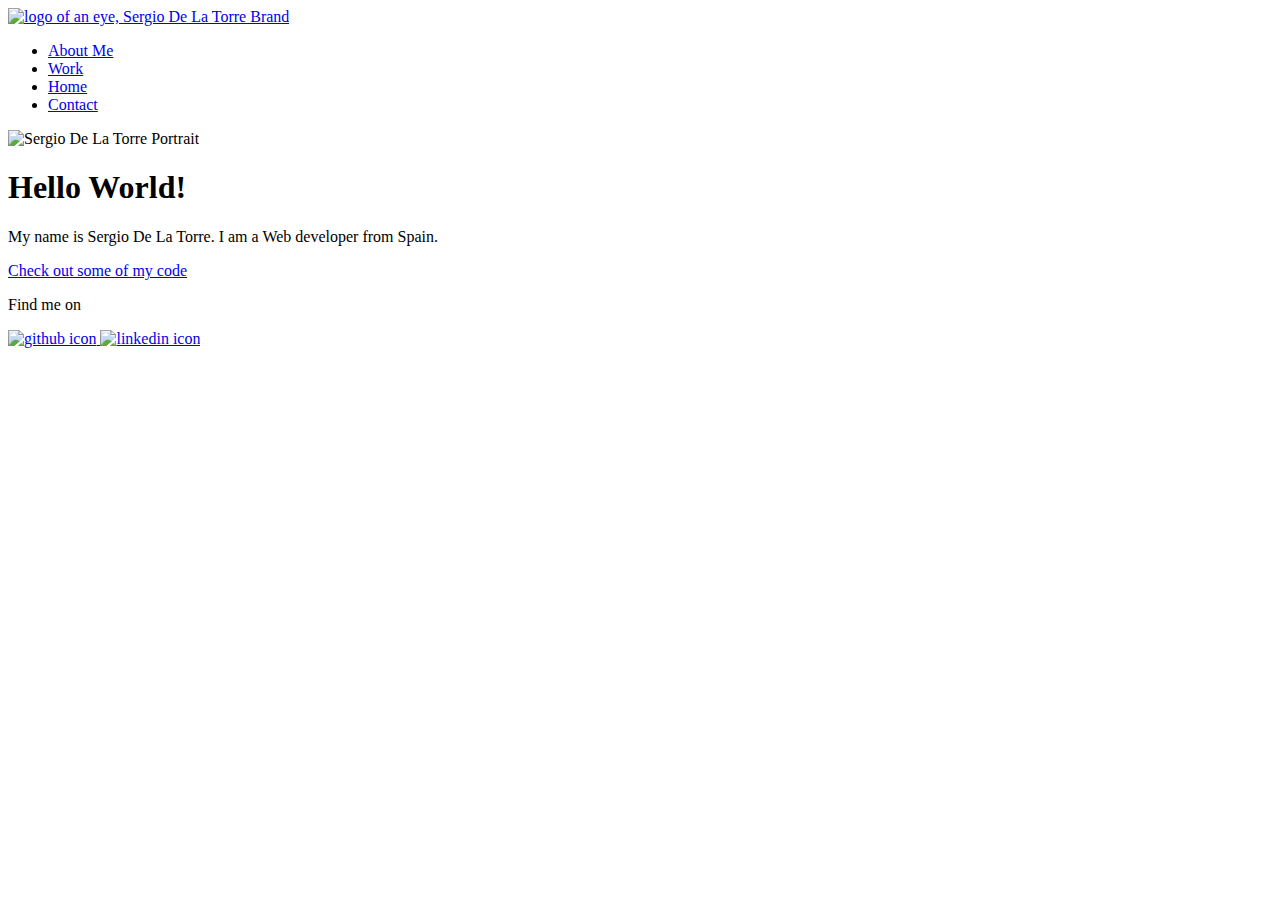
==== index.html @ 0f9eb5ee "Add some links to the project" ====
<!DOCTYPE html>
<html lang="en">
<head>
	<meta charset="UTF-8">
	<meta name="viewport" content="width=device-width, initial-scale=1">
	<title><delaTorre/> - Portfolio</title>
	<link rel="shortcut icon" href="img/fav_eye_fav.png" type="image/x-icon"/>
	<link rel="stylesheet" href="css/Normalize.css">
	<link rel="stylesheet" href="css/styles.production.css" type="text/css">
	<link href="https://fonts.googleapis.com/css2?family=BioRhyme&display=swap" rel="stylesheet">

	<!-- <a href="http://www.freepik.com">Background Designed by kjpargeter / Freepik</a> -->
</head>
<body>

	<!-- ########## HEADER ########## -->
	<header class="page-header">

		<!-- This is my logo -->
		<a href="https://github.com/DeLaTorre-23" target="_blank">
			<img class="page-header__item" src="img/fav_eye_log_dwlav.png" alt="logo of an eye, Sergio De La Torre Brand">
		</a>

		<!-- ##### Main Nav ##### -->
		<nav class="main-navigation page-header__item">
			<ul class="navigation-list" role="menubar">
				<li role="presentation">
					<a class="navigation-list__item" href="about.html" role="menuitem">About Me</a>
				</li>
				<li role="presentation">
					<a class="navigation-list__item" href="work.html" role="menuitem">Work</a>
				</li>
				<li role="presentation">
					<a class="navigation-list__item navigation-list__item--active" href="index.html" role="menuitem">Home</a>
				</li>
				<li role="presentation">
					<a class="navigation-list__item" href="contact.html" role="menuitem">Contact</a>
				</li>
			</ul>
		</nav><!-- End of Main Nav -->
	</header><!-- End of Header -->

	<!-- ########## MAIN WRAP ########## -->
	<div class="main-wrap">

		<!-- ##### Introduction Profile ##### -->
		<div class="profile">
			<img class=" profile-portrait profile__item" src="img/delatorre_.jpg" alt="Sergio De La Torre Portrait">
			<div class="profile__item">
				<h1>Hello World!</h1>
				<p>
					My name is Sergio De La Torre. I am a <span>Web</span> developer from Spain.
				</p>

				<a href="https://github.com/DeLaTorre-23" target="_blank">Check out some of my code</a>
			</div>
		</div><!-- End of Introduction Profile -->

	</div><!-- End of Main Content -->

	<!-- ########## FOOTER ########## -->
	<footer class="page-footer">
		<p>Find me on</p>
		<div class="social-media">
			<!-- Github logo -->
			<a href="https://github.com/DeLaTorre-23" target="_blank">
				<img id="github_icon" width="30" height="30" src="img/github_icon.svg" alt="github icon">
			</a>
		  <!-- LinkedIn logo -->
		  <a href="https://linkedin.com" target="_blank">
				<img id="linkedin_icon" width="30" height="30" src="img/linkedin_icon.svg" alt="linkedin icon">
		  </a>
		</div>
	</footer><!-- End of Footer -->


	<!-- ########## SCRIPTS ########## -->
	<script src="js/tota11y.min.js"></script>
	<!-- End of Scripts -->
</body>
</html>
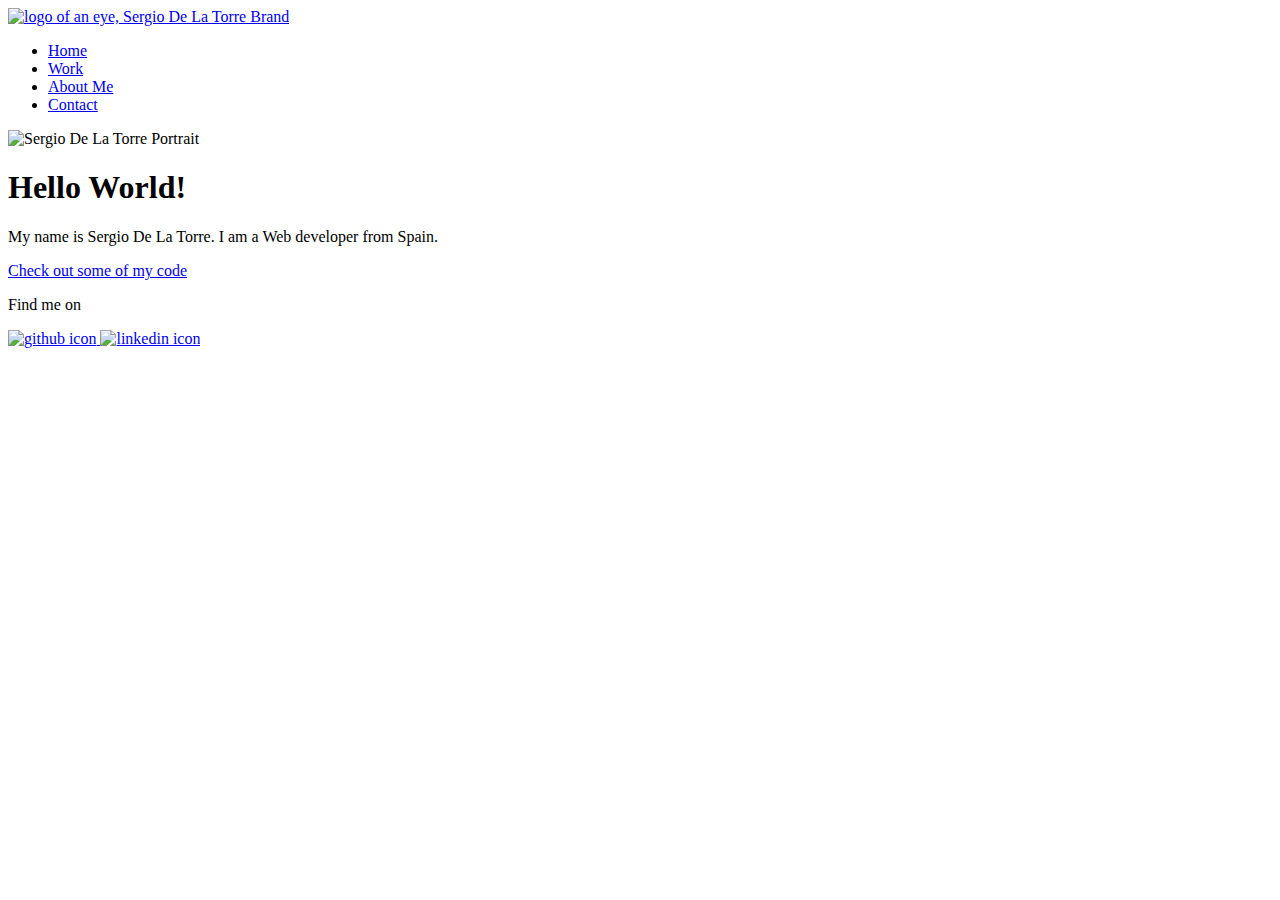
==== commit e7341d8a: "Mobile First" ====
--- a/index.html
+++ b/index.html
@@ -17,21 +17,21 @@
 	<header class="page-header">
 
 		<!-- This is my logo -->
-		<a href="https://github.com/DeLaTorre-23" target="_blank">
-			<img class="page-header__item" src="img/fav_eye_log_dwlav.png" alt="logo of an eye, Sergio De La Torre Brand">
+		<a  href="https://github.com/DeLaTorre-23" class="page-header__item" target="_blank">
+			<img src="img/fav_eye_log_dwlav.png" alt="logo of an eye, Sergio De La Torre Brand">
 		</a>
 
 		<!-- ##### Main Nav ##### -->
 		<nav class="main-navigation page-header__item">
 			<ul class="navigation-list" role="menubar">
 				<li role="presentation">
-					<a class="navigation-list__item" href="about.html" role="menuitem">About Me</a>
+					<a class="navigation-list__item navigation-list__item--active" href="index.html" role="menuitem">Home</a>
 				</li>
 				<li role="presentation">
 					<a class="navigation-list__item" href="work.html" role="menuitem">Work</a>
 				</li>
 				<li role="presentation">
-					<a class="navigation-list__item navigation-list__item--active" href="index.html" role="menuitem">Home</a>
+					<a class="navigation-list__item" href="about.html" role="menuitem">About Me</a>
 				</li>
 				<li role="presentation">
 					<a class="navigation-list__item" href="contact.html" role="menuitem">Contact</a>
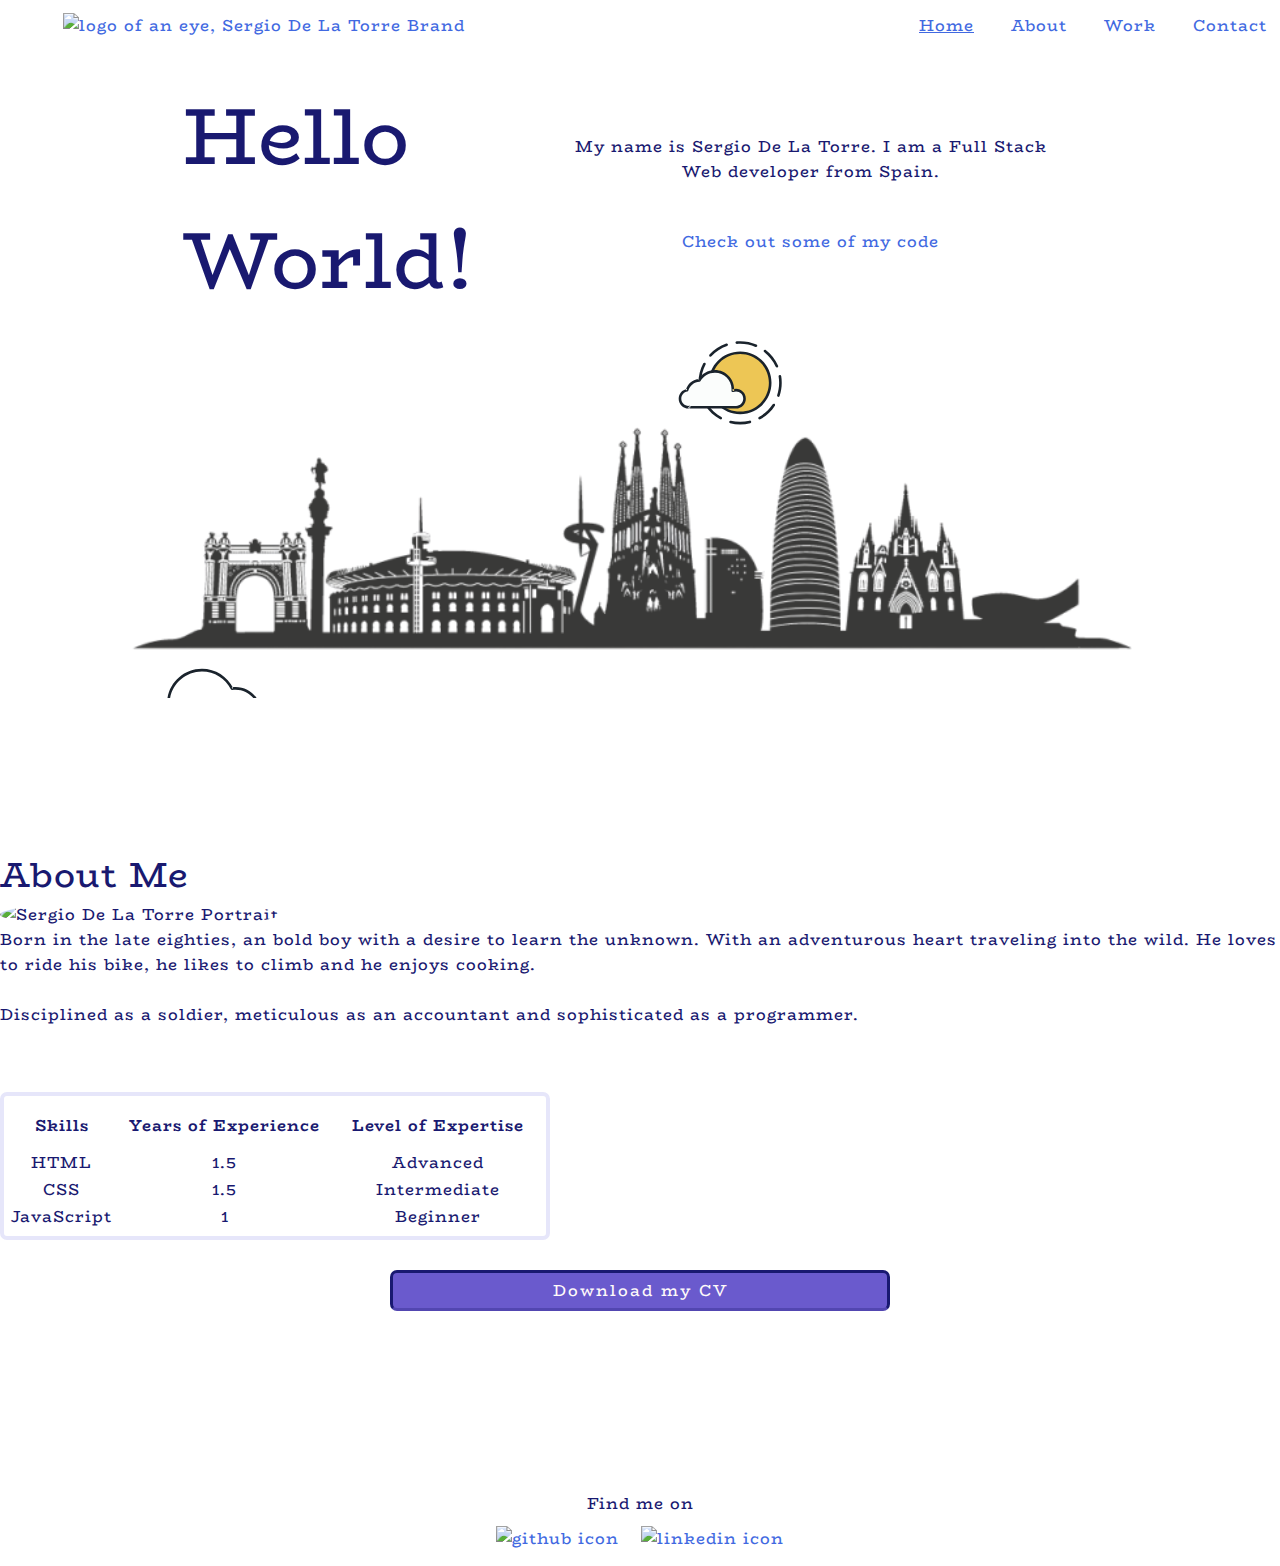
==== commit bcbcf70f: "Modify home design" ====
--- a/index.html
+++ b/index.html
@@ -1,81 +1,1851 @@
 <!DOCTYPE html>
 <html lang="en">
-<head>
-	<meta charset="UTF-8">
-	<meta name="viewport" content="width=device-width, initial-scale=1">
-	<title><delaTorre/> - Portfolio</title>
-	<link rel="shortcut icon" href="img/fav_eye_fav.png" type="image/x-icon"/>
-	<link rel="stylesheet" href="css/Normalize.css">
-	<link rel="stylesheet" href="css/styles.production.css" type="text/css">
-	<link href="https://fonts.googleapis.com/css2?family=BioRhyme&display=swap" rel="stylesheet">
+  <head>
+    <meta charset="UTF-8" />
+    <meta name="viewport" content="width=device-width, initial-scale=1" />
+    <title>Sergio De La Torre - Portfolio</title>
+    <meta
+      name="description"
+      content="Portfolio build with HTML, CSS & JavaScript"
+    />
+    <meta name="author" content="Sergio De La Torre" />
+    <link rel="shortcut icon" href="img/fav_eye_fav.png" type="image/x-icon" />
+    <!--<link rel="stylesheet" href="css/Normalize.css" />-->
+    <!--<link rel="stylesheet" href="css/styles.production.css" type="text/css" />-->
+    <link
+      href="https://fonts.googleapis.com/css2?family=BioRhyme&display=swap"
+      rel="stylesheet"
+    />
+    <link rel="stylesheet" href="css/styles.css" />
+    <!-- <a href="http://www.freepik.com">Background Designed by kjpargeter / Freepik</a> -->
+  </head>
+  <body>
+    <!-- ########## HEADER ########## -->
+    <header class="page-header">
+      <!-- This is my logo -->
+      <a href="https://github.com/DeLaTorre-23" target="_blank">
+        <img
+          class="page-header__item"
+          src="img/fav_eye_log_dwlav.png"
+          alt="logo of an eye, Sergio De La Torre Brand"
+        />
+      </a>
 
-	<!-- <a href="http://www.freepik.com">Background Designed by kjpargeter / Freepik</a> -->
-</head>
-<body>
+      <!-- ##### Main Nav ##### -->
+      <nav class="main-navigation page-header__item">
+        <ul class="navigation-list" role="menubar">
+          <li role="presentation">
+            <a
+              class="navigation-list__item navigation-list__item--active"
+              href="index.html"
+              role="menuitem"
+              >Home</a
+            >
+          </li>
+          <li role="presentation">
+            <a class="navigation-list__item" href="about.html" role="menuitem"
+              >About</a
+            >
+          </li>
+          <li role="presentation">
+            <a class="navigation-list__item" href="work.html" role="menuitem"
+              >Work</a
+            >
+          </li>
+          <li role="presentation">
+            <a class="navigation-list__item" href="contact.html" role="menuitem"
+              >Contact</a
+            >
+          </li>
+        </ul>
+      </nav>
+      <!-- End of Main Nav -->
+    </header>
+    <!-- End of Header -->
 
-	<!-- ########## HEADER ########## -->
-	<header class="page-header">
+    <!-- ########## MAIN WRAP HOME ########## -->
+    <div class="main-wrap">
+      <!-- ##### Introduction Profile ##### -->
+      <div class="profile">
+        <div class="hello-container">
+          <div class="hello-title">
+            <h1>Hello</h1>
+            <h1>World!</h1>
+          </div>
+          <div class="intro-container">
+            <p>
+              My name is Sergio De La Torre. I am a
+              <span>Full Stack</span>
+            </p>
+            <p>Web developer from Spain.</p>
+            <a
+              class="link-git-profile"
+              href="https://github.com/DeLaTorre-23"
+              target="_blank"
+              >Check out some of my code</a
+            >
+          </div>
+        </div>
+      </div>
+      <div class="animation-container">
+        <!-- End of Introduction Profile -->
+        <div class="animation-skyline">
+          <!-- <?xml version="1.0" encoding="UTF-8" standalone="no"?> -->
+          <svg
+            version="1.1"
+            id="Layer_1"
+            xmlns="http://www.w3.org/2000/svg"
+            xmlns:xlink="http://www.w3.org/1999/xlink"
+            x="0px"
+            y="0px"
+            width="833px"
+            height="299px"
+            viewBox="0 0 833 299"
+            enable-background="new 0 0 833 299"
+            xml:space="preserve"
+          >
+            <g fill="none" fill-rule="evenodd">
+              <g transform="translate(0 241)" class="cloud-front">
+                <path
+                  fill="#1A232C"
+                  d="M87.602,29 L87.602,28 C87.326,28.001 87.103,28.024 86.927,28.033 L86.979,29.031 L87.947,28.78 C85.741,20.282 78.041,14.002 68.852,14 C67.858,14 66.904,14.096 65.98,14.231 L66.125,15.22 L67.019,14.772 C62.626,6.015 53.567,0.001 43.102,0 C29.041,0.002 17.524,10.848 16.443,24.632 L17.44,24.71 L17.606,23.724 C16.803,23.589 15.969,23.5 15.102,23.5 C6.817,23.501 0.102,30.215 0.102,38.5 C0.102,46.785 6.817,53.499 15.102,53.5 L87.602,53.5 C94.644,53.499 100.351,47.792 100.352,40.75 C100.351,33.708 94.644,28.001 87.602,28 L87.602,30 C90.573,30 93.254,31.202 95.203,33.149 C97.15,35.097 98.351,37.778 98.352,40.75 C98.351,43.722 97.15,46.403 95.203,48.351 C93.254,50.298 90.573,51.5 87.602,51.5 L15.102,51.5 C11.509,51.5 8.265,50.046 5.909,47.692 C3.555,45.337 2.102,42.093 2.102,38.5 C2.102,34.907 3.555,31.663 5.909,29.308 C8.265,26.954 11.509,25.5 15.102,25.5 C15.831,25.5 16.553,25.575 17.273,25.697 C17.551,25.743 17.832,25.672 18.055,25.499 C18.277,25.325 18.414,25.07 18.436,24.789 C19.436,12.04 30.094,1.998 43.102,2 C52.786,1.999 61.163,7.564 65.231,15.669 C65.425,16.055 65.842,16.272 66.27,16.21 C67.132,16.084 67.988,16 68.852,16 C77.108,15.998 84.027,21.647 86.011,29.283 C86.13,29.741 86.557,30.054 87.031,30.03 C87.27,30.017 87.457,29.999 87.602,30 L87.602,29"
+                  transform="translate(38 36)"
+                />
+              </g>
 
-		<!-- This is my logo -->
-		<a  href="https://github.com/DeLaTorre-23" class="page-header__item" target="_blank">
-			<img src="img/fav_eye_log_dwlav.png" alt="logo of an eye, Sergio De La Torre Brand">
-		</a>
+              <g transform="translate(90 15)" class="sun">
+                <path
+                  fill="#EDC655"
+                  class="sun"
+                  d="M380.124,43.03 C380.124,30.313 390.433,20.004 403.149,20.004 C415.866,20.004 426.175,30.313 426.175,43.03 C426.175,55.746 415.866,66.056 403.149,66.056 C390.433,66.056 380.124,55.746 380.124,43.03"
+                ></path>
+                <path
+                  fill="#1A232C"
+                  d="M380.124 43.03L381.124 43.03C381.125 36.944 383.588 31.444 387.575 27.455 391.564 23.468 397.064 21.004 403.149 21.004 409.235 21.004 414.735 23.468 418.724 27.455 422.711 31.444 425.174 36.944 425.175 43.03 425.174 49.115 422.711 54.615 418.724 58.604 414.735 62.592 409.235 65.055 403.149 65.056 397.064 65.055 391.564 62.592 387.575 58.604 383.588 54.615 381.125 49.115 381.124 43.03L379.124 43.03C379.125 56.299 389.88 67.055 403.149 67.056 416.419 67.055 427.174 56.299 427.175 43.03 427.174 29.76 416.419 19.004 403.149 19.004 389.88 19.004 379.125 29.76 379.124 43.03L380.124 43.03M381.18 22.782C384.441 19.246 388.544 16.499 393.169 14.86 393.69 14.676 393.962 14.104 393.778 13.584 393.594 13.063 393.022 12.791 392.502 12.975 387.564 14.725 383.187 17.655 379.71 21.426 379.336 21.832 379.361 22.465 379.767 22.839 380.173 23.214 380.806 23.188 381.18 22.782zM400.715 13.251C401.518 13.186 402.33 13.153 403.149 13.153 407.323 13.153 411.292 14.008 414.898 15.552 415.406 15.769 415.994 15.534 416.211 15.026 416.428 14.518 416.193 13.93 415.685 13.713 411.837 12.065 407.597 11.153 403.149 11.153 402.276 11.153 401.41 11.188 400.554 11.257 400.004 11.302 399.594 11.784 399.638 12.334 399.682 12.885 400.164 13.295 400.715 13.251zM421.54 19.483C425.344 22.458 428.408 26.335 430.411 30.789 430.638 31.293 431.23 31.518 431.734 31.291 432.237 31.065 432.462 30.473 432.236 29.969 430.097 25.214 426.829 21.081 422.773 17.907 422.338 17.567 421.709 17.644 421.369 18.079 421.029 18.514 421.105 19.143 421.54 19.483zM432.634 38.177C432.891 39.756 433.025 41.377 433.025 43.03 433.025 46.344 432.487 49.528 431.492 52.504 431.317 53.028 431.6 53.595 432.124 53.77 432.648 53.945 433.214 53.662 433.389 53.138 434.451 49.961 435.025 46.561 435.025 43.03 435.025 41.269 434.882 39.54 434.607 37.855 434.518 37.31 434.004 36.94 433.459 37.029 432.914 37.118 432.545 37.632 432.634 38.177zM428.116 59.444C425.45 63.492 421.824 66.854 417.566 69.204 417.082 69.471 416.907 70.079 417.174 70.563 417.44 71.047 418.049 71.222 418.532 70.955 423.077 68.447 426.942 64.863 429.786 60.545 430.09 60.084 429.963 59.463 429.501 59.16 429.04 58.856 428.42 58.983 428.116 59.444zM410.384 72.024C408.068 72.6 405.646 72.906 403.149 72.906 400.689 72.906 398.3 72.609 396.014 72.049 395.477 71.917 394.936 72.246 394.805 72.782 394.673 73.319 395.001 73.86 395.538 73.991 397.978 74.589 400.528 74.906 403.149 74.906 405.809 74.906 408.395 74.58 410.867 73.965 411.403 73.832 411.729 73.289 411.596 72.754 411.463 72.218 410.92 71.891 410.384 72.024zM388.821 69.253C384.554 66.916 380.917 63.566 378.238 59.528 377.932 59.068 377.312 58.942 376.852 59.248 376.391 59.553 376.266 60.174 376.571 60.634 379.43 64.941 383.307 68.513 387.86 71.007 388.345 71.272 388.952 71.094 389.218 70.61 389.483 70.126 389.305 69.518 388.821 69.253zM374.839 52.6C373.824 49.597 373.274 46.379 373.273 43.03 373.274 37.989 374.52 33.246 376.721 29.083 376.979 28.595 376.793 27.99 376.305 27.732 375.816 27.473 375.211 27.66 374.953 28.148 372.604 32.59 371.273 37.658 371.273 43.03 371.273 46.599 371.861 50.034 372.944 53.241 373.121 53.764 373.689 54.045 374.212 53.868 374.735 53.691 375.016 53.124 374.839 52.6L374.839 52.6z"
+                ></path>
+              </g>
 
-		<!-- ##### Main Nav ##### -->
-		<nav class="main-navigation page-header__item">
-			<ul class="navigation-list" role="menubar">
-				<li role="presentation">
-					<a class="navigation-list__item navigation-list__item--active" href="index.html" role="menuitem">Home</a>
-				</li>
-				<li role="presentation">
-					<a class="navigation-list__item" href="work.html" role="menuitem">Work</a>
-				</li>
-				<li role="presentation">
-					<a class="navigation-list__item" href="about.html" role="menuitem">About Me</a>
-				</li>
-				<li role="presentation">
-					<a class="navigation-list__item" href="contact.html" role="menuitem">Contact</a>
-				</li>
-			</ul>
-		</nav><!-- End of Main Nav -->
-	</header><!-- End of Header -->
+              <g transform="translate(446 48)" class="cloud-back">
+                <path
+                  fill="#FBFDFC"
+                  d="M6.576,15.756 C7.715,11.539 11.462,8.405 15.984,8.187 C18.35,4.065 22.785,1.282 27.877,1.282 C35.451,1.282 41.59,7.422 41.59,14.995 C41.59,15.386 41.564,15.77 41.531,16.153 C42.297,15.838 43.134,15.662 44.013,15.662 C47.615,15.662 50.536,18.582 50.536,22.185 C50.536,25.787 47.615,28.708 44.013,28.708 L8.321,28.708 L8.321,28.672 C8.098,28.695 7.871,28.708 7.641,28.708 C4.039,28.708 1.117,25.787 1.117,22.185 C1.117,18.946 3.481,16.266 6.576,15.756"
+                />
+                <path
+                  fill="#1A232C"
+                  d="M6.576,15.756 L7.542,16.016 C8.569,12.212 11.952,9.381 16.033,9.186 C16.373,9.169 16.682,8.98 16.852,8.685 C19.048,4.86 23.156,2.282 27.877,2.282 C31.391,2.283 34.563,3.704 36.867,6.006 C39.169,8.309 40.589,11.481 40.59,14.995 C40.59,15.343 40.567,15.698 40.535,16.066 C40.505,16.412 40.659,16.753 40.939,16.959 C41.219,17.164 41.59,17.21 41.912,17.078 C42.562,16.81 43.268,16.662 44.013,16.661 C45.541,16.662 46.916,17.278 47.918,18.279 C48.919,19.282 49.536,20.656 49.536,22.185 C49.536,23.713 48.919,25.088 47.918,26.09 C46.916,27.091 45.541,27.707 44.013,27.708 L8.321,27.708 L8.321,28.708 L9.321,28.708 L9.321,28.672 C9.321,28.39 9.201,28.119 8.991,27.93 C8.782,27.741 8.5,27.649 8.219,27.677 C8.027,27.697 7.834,27.708 7.641,27.708 C6.113,27.707 4.738,27.091 3.735,26.09 C2.734,25.088 2.118,23.713 2.117,22.185 C2.115,19.444 4.12,17.174 6.739,16.742 C7.126,16.679 7.439,16.395 7.542,16.016 L6.576,15.756 L6.414,14.769 C2.843,15.357 0.119,18.447 0.117,22.185 C0.118,26.34 3.486,29.707 7.641,29.708 C7.908,29.708 8.169,29.693 8.423,29.667 L8.321,28.672 L7.321,28.672 L7.321,28.708 C7.321,28.971 7.428,29.229 7.614,29.415 C7.8,29.601 8.058,29.708 8.321,29.708 L44.013,29.708 C48.168,29.707 51.535,26.34 51.536,22.185 C51.535,18.029 48.168,14.662 44.013,14.662 C43,14.661 42.032,14.865 41.151,15.228 L41.531,16.153 L42.528,16.239 C42.562,15.843 42.59,15.429 42.59,14.995 C42.589,6.869 36.004,0.283 27.877,0.282 C22.414,0.282 17.651,3.27 15.117,7.689 L15.984,8.187 L15.936,7.188 C10.972,7.429 6.861,10.865 5.611,15.495 L6.576,15.756 L6.414,14.769 L6.576,15.756"
+                />
+              </g>
+              <path
+                fill="#1A232C"
+                d="M55.253 470.489L55.253 410.403C55.253 409.85 54.805 409.403 54.253 409.403 53.701 409.403 53.253 409.85 53.253 410.403L53.253 470.489C53.253 471.041 53.701 471.489 54.253 471.489 54.805 471.489 55.253 471.041 55.253 470.489M50.889 340.95L65.312 340.95C65.865 340.95 66.312 340.502 66.312 339.95 66.312 339.397 65.865 338.95 65.312 338.95L50.889 338.95C50.336 338.95 49.889 339.397 49.889 339.95 49.889 340.502 50.336 340.95 50.889 340.95"
+              />
+            </g>
 
-	<!-- ########## MAIN WRAP ########## -->
-	<div class="main-wrap">
+            <image
+              id="image0"
+              width="833"
+              height="299"
+              x="0"
+              y="0"
+              xlink:href="[data-uri]
+      [base64]
+      [base64]
+      [base64]
+      [base64]
+      [base64]
+      [base64]
+      [base64]
+      [base64]
+      [base64]
+      [base64]
+      [base64]
+      [base64]
+      [base64]
+      [base64]
+      [base64]
+      [base64]
+      [base64]
+      [base64]
+      [base64]
+      [base64]
+      [base64]
+      [base64]
+      [base64]
+      [base64]
+      [base64]
+      [base64]
+      [base64]
+      [base64]
+      [base64]
+      [base64]
+      [base64]
+      [base64]
+      [base64]
+      [base64]
+      [base64]
+      [base64]
+      [base64]
+      [base64]
+      [base64]
+      [base64]
+      [base64]
+      [base64]
+      [base64]
+      [base64]
+      [base64]
+      [base64]
+      [base64]
+      [base64]
+      [base64]
+      [base64]
+      [base64]
+      [base64]
+      [base64]
+      [base64]
+      [base64]
+      [base64]
+      [base64]
+      [base64]
+      [base64]
+      [base64]
+      [base64]
+      [base64]
+      [base64]
+      [base64]
+      [base64]
+      [base64]
+      [base64]
+      [base64]
+      [base64]
+      [base64]
+      [base64]
+      [base64]
+      [base64]
+      [base64]
+      [base64]
+      [base64]
+      [base64]
+      [base64]
+      [base64]
+      [base64]
+      [base64]
+      [base64]
+      [base64]
+      [base64]
+      [base64]
+      [base64]
+      [base64]
+      [base64]
+      [base64]
+      [base64]
+      [base64]
+      [base64]
+      [base64]
+      [base64]
+      [base64]
+      [base64]
+      [base64]
+      [base64]
+      [base64]
+      [base64]
+      [base64]
+      [base64]
+      [base64]
+      [base64]
+      [base64]
+      [base64]
+      [base64]
+      [base64]
+      [base64]
+      [base64]
+      [base64]
+      [base64]
+      [base64]
+      [base64]
+      [base64]
+      [base64]
+      [base64]
+      [base64]
+      [base64]
+      [base64]
+      [base64]
+      [base64]
+      [base64]
+      [base64]
+      [base64]
+      [base64]
+      [base64]
+      [base64]
+      [base64]
+      [base64]
+      [base64]
+      [base64]
+      [base64]
+      [base64]
+      [base64]
+      [base64]
+      [base64]
+      [base64]
+      [base64]
+      [base64]
+      [base64]
+      [base64]
+      [base64]
+      [base64]
+      [base64]
+      [base64]
+      [base64]
+      [base64]
+      [base64]
+      [base64]
+      [base64]
+      [base64]
+      [base64]
+      [base64]
+      [base64]
+      [base64]
+      [base64]
+      [base64]
+      [base64]
+      [base64]
+      [base64]
+      [base64]
+      [base64]
+      [base64]
+      [base64]
+      [base64]
+      [base64]
+      [base64]
+      [base64]
+      [base64]
+      [base64]
+      [base64]
+      [base64]
+      [base64]
+      [base64]
+      [base64]
+      [base64]
+      [base64]
+      [base64]
+      [base64]
+      [base64]
+      [base64]
+      [base64]
+      [base64]
+      [base64]
+      [base64]
+      [base64]
+      [base64]
+      [base64]
+      [base64]
+      [base64]
+      [base64]
+      [base64]
+      [base64]
+      [base64]
+      [base64]
+      [base64]
+      [base64]
+      [base64]
+      [base64]
+      [base64]
+      [base64]
+      [base64]
+      [base64]
+      [base64]
+      [base64]
+      [base64]
+      [base64]
+      [base64]
+      [base64]
+      [base64]
+      [base64]
+      [base64]
+      [base64]
+      [base64]
+      [base64]
+      [base64]
+      [base64]
+      [base64]
+      [base64]
+      [base64]
+      [base64]
+      [base64]
+      [base64]
+      [base64]
+      [base64]
+      [base64]
+      [base64]
+      [base64]
+      [base64]
+      [base64]
+      [base64]
+      [base64]
+      [base64]
+      [base64]
+      [base64]
+      [base64]
+      [base64]
+      [base64]
+      [base64]
+      [base64]
+      [base64]
+      [base64]
+      [base64]
+      [base64]
+      [base64]
+      [base64]
+      [base64]
+      [base64]
+      [base64]
+      [base64]
+      [base64]
+      [base64]
+      [base64]
+      [base64]
+      [base64]
+      [base64]
+      [base64]
+      [base64]
+      [base64]
+      [base64]
+      [base64]
+      [base64]
+      [base64]
+      [base64]
+      [base64]
+      [base64]
+      [base64]
+      [base64]
+      [base64]
+      [base64]
+      [base64]
+      [base64]
+      [base64]
+      [base64]
+      [base64]
+      [base64]
+      [base64]
+      [base64]
+      [base64]
+      [base64]
+      [base64]
+      [base64]
+      [base64]
+      [base64]
+      [base64]
+      [base64]
+      [base64]
+      [base64]
+      [base64]
+      [base64]
+      [base64]
+      [base64]
+      [base64]
+      [base64]
+      [base64]
+      [base64]
+      [base64]
+      [base64]
+      [base64]
+      [base64]
+      [base64]
+      [base64]
+      [base64]
+      [base64]
+      [base64]
+      [base64]
+      [base64]
+      [base64]
+      [base64]
+      [base64]
+      [base64]
+      [base64]
+      [base64]
+      [base64]
+      [base64]
+      [base64]
+      [base64]
+      [base64]
+      [base64]
+      [base64]
+      [base64]
+      [base64]
+      [base64]
+      [base64]
+      [base64]
+      [base64]
+      [base64]
+      [base64]
+      [base64]
+      [base64]
+      [base64]
+      [base64]
+      [base64]
+      [base64]
+      [base64]
+      [base64]
+      [base64]
+      [base64]
+      [base64]
+      [base64]
+      [base64]
+      [base64]
+      [base64]
+      [base64]
+      [base64]
+      [base64]
+      [base64]
+      [base64]
+      [base64]
+      [base64]
+      [base64]
+      [base64]
+      [base64]
+      [base64]
+      [base64]
+      [base64]
+      [base64]
+      [base64]
+      [base64]
+      [base64]
+      [base64]
+      [base64]
+      [base64]
+      [base64]
+      [base64]
+      [base64]
+      [base64]
+      [base64]
+      [base64]
+      [base64]
+      [base64]
+      [base64]
+      [base64]
+      [base64]
+      [base64]
+      [base64]
+      [base64]
+      [base64]
+      [base64]
+      [base64]
+      [base64]
+      [base64]
+      [base64]
+      [base64]
+      [base64]
+      [base64]
+      [base64]
+      [base64]
+      [base64]
+      [base64]
+      [base64]
+      [base64]
+      [base64]
+      [base64]
+      [base64]
+      [base64]
+      [base64]
+      [base64]
+      [base64]
+      [base64]
+      [base64]
+      [base64]
+      [base64]
+      [base64]
+      [base64]
+      [base64]
+      [base64]
+      [base64]
+      [base64]
+      [base64]
+      [base64]
+      [base64]
+      [base64]
+      [base64]
+      [base64]
+      [base64]
+      [base64]
+      [base64]
+      [base64]
+      [base64]
+      [base64]
+      [base64]
+      [base64]
+      [base64]
+      [base64]
+      [base64]
+      [base64]
+      [base64]
+      [base64]
+      [base64]
+      [base64]
+      [base64]
+      [base64]
+      [base64]
+      [base64]
+      [base64]
+      [base64]
+      [base64]
+      [base64]
+      [base64]
+      [base64]
+      [base64]
+      [base64]
+      [base64]
+      [base64]
+      [base64]
+      [base64]
+      [base64]
+      [base64]
+      [base64]
+      [base64]
+      [base64]
+      [base64]
+      [base64]
+      [base64]
+      [base64]
+      [base64]
+      [base64]
+      [base64]
+      [base64]
+      [base64]
+      [base64]
+      [base64]
+      [base64]
+      [base64]
+      [base64]
+      [base64]
+      [base64]
+      [base64]
+      [base64]
+      [base64]
+      [base64]
+      [base64]
+      [base64]
+      [base64]
+      [base64]
+      [base64]
+      [base64]
+      [base64]
+      [base64]
+      [base64]
+      [base64]
+      [base64]
+      [base64]
+      [base64]
+      [base64]
+      [base64]
+      [base64]
+      [base64]
+      [base64]
+      [base64]
+      [base64]
+      [base64]
+      [base64]
+      [base64]
+      [base64]
+      [base64]
+      [base64]
+      [base64]
+      [base64]
+      [base64]
+      [base64]
+      [base64]
+      [base64]
+      [base64]
+      [base64]
+      [base64]
+      [base64]
+      [base64]
+      [base64]
+      [base64]
+      [base64]
+      [base64]
+      [base64]
+      [base64]
+      [base64]
+      [base64]
+      [base64]
+      [base64]
+      [base64]
+      [base64]
+      [base64]
+      [base64]
+      [base64]
+      [base64]
+      [base64]
+      [base64]
+      [base64]
+      [base64]
+      [base64]
+      [base64]
+      [base64]
+      [base64]
+      [base64]
+      [base64]
+      [base64]
+      [base64]
+      [base64]
+      [base64]
+      [base64]
+      [base64]
+      [base64]
+      [base64]
+      [base64]
+      [base64]
+      [base64]
+      [base64]
+      [base64]
+      [base64]
+      [base64]
+      [base64]
+      [base64]
+      [base64]
+      [base64]
+      [base64]
+      [base64]
+      [base64]
+      [base64]
+      [base64]
+      [base64]
+      [base64]
+      [base64]
+      [base64]
+      [base64]
+      [base64]
+      [base64]
+      [base64]
+      [base64]
+      [base64]
+      [base64]
+      [base64]
+      [base64]
+      [base64]
+      [base64]
+      [base64]
+      [base64]
+      [base64]
+      [base64]
+      [base64]
+      [base64]
+      [base64]
+      [base64]
+      [base64]
+      [base64]
+      [base64]
+      [base64]
+      [base64]
+      [base64]
+      [base64]
+      [base64]
+      [base64]
+      [base64]
+      [base64]
+      [base64]
+      [base64]
+      [base64]
+      [base64]
+      [base64]
+      [base64]
+      [base64]
+      [base64]
+      [base64]
+      [base64]
+      [base64]
+      [base64]
+      [base64]
+      [base64]
+      [base64]
+      [base64]
+      [base64]
+      [base64]
+      [base64]
+      [base64]
+      [base64]
+      [base64]
+      [base64]
+      [base64]
+      [base64]
+      [base64]
+      [base64]
+      [base64]
+      [base64]
+      [base64]
+      [base64]
+      [base64]
+      [base64]
+      [base64]
+      [base64]
+      [base64]
+      [base64]
+      [base64]
+      [base64]
+      [base64]
+      [base64]
+      [base64]
+      [base64]
+      [base64]
+      [base64]
+      [base64]
+      [base64]
+      [base64]
+      [base64]
+      [base64]
+      [base64]
+      [base64]
+      [base64]
+      [base64]
+      [base64]
+      [base64]
+      [base64]
+      [base64]
+      [base64]
+      [base64]
+      [base64]
+      [base64]
+      [base64]
+      [base64]
+      [base64]
+      [base64]
+      [base64]
+      [base64]
+      [base64]
+      [base64]
+      [base64]
+      [base64]
+      [base64]
+      [base64]
+      [base64]
+      [base64]
+      [base64]
+      [base64]
+      [base64]
+      [base64]
+      [base64]
+      [base64]
+      [base64]
+      [base64]
+      [base64]
+      [base64]
+      [base64]
+      [base64]
+      [base64]
+      [base64]
+      [base64]
+      [base64]
+      [base64]
+      [base64]
+      [base64]
+      [base64]
+      [base64]
+      [base64]
+      [base64]
+      [base64]
+      [base64]
+      [base64]
+      [base64]
+      [base64]
+      [base64]
+      [base64]
+      [base64]
+      [base64]
+      [base64]
+      [base64]
+      [base64]
+      [base64]
+      [base64]
+      [base64]
+      [base64]
+      [base64]
+      [base64]
+      [base64]
+      [base64]
+      [base64]
+      [base64]
+      [base64]
+      [base64]
+      [base64]
+      [base64]
+      [base64]
+      [base64]
+      [base64]
+      [base64]
+      [base64]
+      [base64]
+      [base64]
+      [base64]
+      [base64]
+      [base64]
+      [base64]
+      [base64]
+      [base64]
+      [base64]
+      [base64]
+      [base64]
+      [base64]
+      [base64]
+      [base64]
+      [base64]
+      [base64]
+      [base64]
+      [base64]
+      [base64]
+      [base64]
+      [base64]
+      [base64]
+      [base64]
+      [base64]
+      [base64]
+      [base64]
+      [base64]
+      [base64]
+      [base64]
+      [base64]
+      [base64]
+      [base64]
+      [base64]
+      [base64]
+      [base64]
+      [base64]
+      [base64]
+      [base64]
+      [base64]
+      [base64]
+      [base64]
+      [base64]
+      [base64]
+      [base64]
+      [base64]
+      [base64]
+      [base64]
+      [base64]
+      [base64]
+      [base64]
+      [base64]
+      [base64]
+      [base64]
+      [base64]
+      [base64]
+      [base64]
+      [base64]
+      [base64]
+      [base64]
+      [base64]
+      [base64]
+      [base64]
+      [base64]
+      [base64]
+      [base64]
+      [base64]
+      [base64]
+      [base64]
+      [base64]
+      [base64]
+      [base64]
+      [base64]
+      [base64]
+      [base64]
+      [base64]
+      [base64]
+      [base64]
+      [base64]
+      [base64]
+      [base64]
+      [base64]
+      [base64]
+      [base64]
+      [base64]
+      [base64]
+      [base64]
+      [base64]
+      [base64]
+      [base64]
+      [base64]
+      [base64]
+      [base64]
+      [base64]
+      [base64]
+      [base64]
+      [base64]
+      [base64]
+      [base64]
+      [base64]
+      [base64]
+      [base64]
+      [base64]
+      [base64]
+      [base64]
+      [base64]
+      [base64]
+      [base64]
+      [base64]
+      [base64]
+      [base64]
+      [base64]
+      [base64]
+      [base64]
+      [base64]
+      [base64]
+      [base64]
+      [base64]
+      [base64]
+      [base64]
+      [base64]
+      [base64]
+      [base64]
+      [base64]
+      [base64]
+      [base64]
+      [base64]
+      [base64]
+      [base64]
+      [base64]
+      [base64]
+      [base64]
+      [base64]
+      [base64]
+      [base64]
+      [base64]
+      [base64]
+      [base64]
+      [base64]
+      [base64]
+      [base64]
+      [base64]
+      [base64]
+      [base64]
+      [base64]
+      [base64]
+      [base64]
+      [base64]
+      [base64]
+      [base64]
+      [base64]
+      [base64]
+      [base64]
+      [base64]
+      [base64]
+      [base64]
+      [base64]
+      [base64]
+      [base64]
+      [base64]
+      [base64]
+      [base64]
+      [base64]
+      [base64]
+      [base64]
+      [base64]
+      [base64]
+      [base64]
+      [base64]
+      [base64]
+      [base64]
+      [base64]
+      [base64]
+      [base64]
+      [base64]
+      [base64]
+      [base64]
+      [base64]
+      [base64]
+      [base64]
+      [base64]
+      [base64]
+      [base64]
+      [base64]
+      [base64]
+      [base64]
+      [base64]
+      [base64]
+      [base64]
+      [base64]
+      [base64]
+      [base64]
+      [base64]
+      [base64]
+      [base64]
+      [base64]
+      [base64]
+      [base64]
+      [base64]
+      [base64]
+      [base64]
+      [base64]
+      [base64]
+      [base64]
+      [base64]
+      [base64]
+      [base64]
+      [base64]
+      [base64]
+      [base64]
+      [base64]
+      [base64]
+      [base64]
+      [base64]
+      [base64]
+      [base64]
+      [base64]
+      [base64]
+      [base64]
+      [base64]
+      [base64]
+      [base64]
+      [base64]
+      [base64]
+      [base64]
+      [base64]
+      [base64]
+      [base64]
+      [base64]
+      [base64]
+      [base64]
+      [base64]
+      [base64]
+      [base64]
+      [base64]
+      [base64]
+      [base64]
+      [base64]
+      [base64]
+      [base64]
+      [base64]
+      [base64]
+      [base64]
+      [base64]
+      [base64]
+      [base64]
+      [base64]
+      [base64]
+      [base64]
+      [base64]
+      [base64]
+      [base64]
+      [base64]
+      [base64]
+      [base64]
+      [base64]
+      [base64]
+      [base64]
+      [base64]
+      [base64]
+      [base64]
+      [base64]
+      [base64]
+      [base64]
+      [base64]
+      [base64]
+      [base64]
+      [base64]
+      [base64]
+      [base64]
+      [base64]
+      [base64]
+      [base64]
+      [base64]
+      [base64]
+      [base64]
+      [base64]
+      [base64]
+      [base64]
+      [base64]
+      [base64]
+      [base64]
+      [base64]
+      [base64]
+      [base64]
+      [base64]
+      [base64]
+      [base64]
+      [base64]
+      [base64]
+      [base64]
+      [base64]
+      [base64]
+      [base64]
+      [base64]
+      [base64]
+      [base64]
+      [base64]
+      [base64]
+      [base64]
+      [base64]
+      [base64]
+      [base64]
+      [base64]
+      [base64]
+      [base64]
+      [base64]
+      [base64]
+      [base64]
+      [base64]
+      [base64]
+      [base64]
+      [base64]
+      [base64]
+      [base64]
+      [base64]
+      [base64]
+      [base64]
+      [base64]
+      [base64]
+      [base64]
+      [base64]
+      [base64]
+      [base64]
+      [base64]
+      [base64]
+      [base64]
+      [base64]
+      [base64]
+      [base64]
+      [base64]
+      [base64]
+      [base64]
+      [base64]
+      [base64]
+      [base64]
+      [base64]
+      [base64]
+      [base64]
+      [base64]
+      [base64]
+      [base64]
+      [base64]
+      [base64]
+      [base64]
+      [base64]
+      [base64]
+      [base64]
+      [base64]
+      [base64]
+      [base64]
+      [base64]
+      [base64]
+      [base64]
+      [base64]
+      [base64]
+      [base64]
+      [base64]
+      [base64]
+      [base64]
+      [base64]
+      [base64]
+      [base64]
+      [base64]
+      [base64]
+      [base64]
+      [base64]
+      [base64]
+      [base64]
+      [base64]
+      [base64]
+      [base64]
+      [base64]
+      [base64]
+      [base64]
+      [base64]
+      [base64]
+      [base64]
+      [base64]
+      [base64]
+      [base64]
+      [base64]
+      [base64]
+      [base64]
+      [base64]
+      [base64]
+      [base64]
+      [base64]
+      [base64]
+      [base64]
+      [base64]
+      [base64]
+      [base64]
+      [base64]
+      [base64]
+      [base64]
+      [base64]
+      [base64]
+      [base64]
+      [base64]
+      [base64]
+      [base64]
+      [base64]
+      [base64]
+      [base64]
+      [base64]
+      [base64]
+      [base64]
+      [base64]
+      [base64]
+      [base64]
+      [base64]
+      [base64]
+      [base64]
+      [base64]
+      [base64]
+      [base64]
+      [base64]
+      [base64]
+      [base64]
+      [base64]
+      [base64]
+      [base64]
+      [base64]
+      [base64]
+      [base64]
+      [base64]
+      [base64]
+      [base64]
+      [base64]
+      [base64]
+      [base64]
+      [base64]
+      [base64]
+      [base64]
+      [base64]
+      [base64]
+      [base64]
+      [base64]
+      [base64]
+      [base64]
+      [base64]
+      [base64]
+      [base64]
+      [base64]
+      [base64]
+      [base64]
+      [base64]
+      [base64]
+      [base64]
+      [base64]
+      [base64]
+      [base64]
+      [base64]
+      [base64]
+      [base64]
+      [base64]
+      [base64]
+      [base64]
+      [base64]
+      [base64]
+      [base64]
+      [base64]
+      [base64]
+      [base64]
+      [base64]
+      [base64]
+      [base64]
+      [base64]
+      [base64]
+      [base64]
+      [base64]
+      [base64]
+      [base64]
+      [base64]
+      [base64]
+      [base64]
+      [base64]
+      [base64]
+      [base64]
+      [base64]
+      [base64]
+      [base64]
+      [base64]
+      [base64]
+      [base64]
+      [base64]
+      [base64]
+      [base64]
+      [base64]
+      [base64]
+      [base64]
+      [base64]
+      [base64]
+      [base64]
+      [base64]
+      [base64]
+      [base64]
+      [base64]
+      [base64]
+      [base64]
+      [base64]
+      [base64]
+      [base64]
+      [base64]
+      [base64]
+      [base64]
+      [base64]
+      [base64]
+      [base64]
+      [base64]
+      [base64]
+      [base64]
+      [base64]
+      [base64]
+      [base64]
+      [base64]
+      [base64]
+      [base64]
+      [base64]
+      [base64]
+      [base64]
+      [base64]
+      [base64]
+      [base64]
+      [base64]
+      [base64]
+      [base64]
+      [base64]
+      [base64]
+      [base64]
+      [base64]
+      [base64]
+      [base64]
+      [base64]
+      [base64]
+      [base64]
+      [base64]
+      [base64]
+      [base64]
+      [base64]
+      [base64]
+      [base64]
+      [base64]
+      [base64]
+      [base64]
+      [base64]
+      [base64]
+      [base64]
+      [base64]
+      [base64]
+      [base64]
+      [base64]
+      [base64]
+      [base64]
+      [base64]
+      [base64]
+      [base64]
+      [base64]
+      [base64]
+      [base64]
+      [base64]
+      [base64]
+      [base64]
+      [base64]
+      [base64]
+      [base64]
+      [base64]
+      [base64]
+      [base64]
+      [base64]
+      [base64]
+      [base64]
+      [base64]
+      [base64]
+      [base64]
+      [base64]
+      [base64]
+      [base64]
+      [base64]
+      [base64]
+      [base64]
+      [base64]
+      [base64]
+      [base64]
+      [base64]
+      [base64]
+      [base64]
+      [base64]
+      [base64]
+      [base64]
+      [base64]
+      [base64]
+      [base64]
+      [base64]
+      [base64]
+      [base64]
+      [base64]
+      [base64]
+      [base64]
+      [base64]
+      [base64]
+      [base64]
+      [base64]
+      [base64]
+      [base64]
+      [base64]
+      [base64]
+      [base64]
+      [base64]
+      [base64]
+      [base64]
+      [base64]
+      [base64]
+      [base64]
+      [base64]
+      [base64]
+      [base64]
+      [base64]
+      [base64]
+      [base64]
+      [base64]
+      [base64]
+      [base64]
+      [base64]
+      [base64]
+      [base64]
+      [base64]
+      [base64]
+      [base64]
+      [base64]
+      [base64]
+      [base64]
+      [base64]
+      [base64]
+      [base64]
+      [base64]
+      [base64]
+      [base64]
+      [base64]
+      [base64]
+      [base64]
+      [base64]
+      [base64]
+      [base64]
+      [base64]
+      [base64]
+      [base64]
+      [base64]
+      [base64]
+      [base64]
+      [base64]
+      [base64]
+      [base64]
+      [base64]
+      [base64]
+      [base64]
+      [base64]
+      [base64]
+      [base64]
+      [base64]
+      [base64]
+      [base64]
+      [base64]
+      [base64]
+      [base64]
+      [base64]
+      [base64]
+      [base64]
+      [base64]
+      [base64]
+      [base64]
+      [base64]
+      [base64]
+      [base64]
+      [base64]
+      [base64]
+      [base64]
+      [base64]
+      [base64]
+      [base64]
+      [base64]
+      [base64]
+      [base64]
+      [base64]
+      [base64]
+      [base64]
+      [base64]
+      [base64]
+      [base64]
+      [base64]
+      [base64]
+      [base64]
+      [base64]
+      [base64]
+      [base64]
+      [base64]
+      [base64]
+      [base64]
+      [base64]
+      [base64]
+      [base64]
+      [base64]
+      [base64]
+      [base64]
+      [base64]
+      [base64]
+      [base64]
+      [base64]
+      [base64]
+      [base64]
+      [base64]
+      [base64]
+      [base64]
+      [base64]
+      [base64]
+      [base64]
+      [base64]
+      [base64]
+      [base64]
+      [base64]
+      [base64]
+      [base64]
+      [base64]
+      [base64]
+      [base64]
+      [base64]
+      [base64]
+      [base64]
+      [base64]
+      [base64]
+      [base64]
+      [base64]
+      [base64]
+      [base64]
+      [base64]
+      [base64]
+      [base64]
+      [base64]
+      [base64]
+      [base64]
+      [base64]
+      [base64]
+      [base64]
+      [base64]
+      [base64]
+      [base64]
+      [base64]
+      [base64]
+      [base64]
+      [base64]
+      [base64]
+      [base64]
+      [base64]
+      [base64]
+      [base64]
+      [base64]
+      [base64]
+      [base64]
+      [base64]
+      [base64]
+      [base64]
+      [base64]
+      [base64]
+      [base64]
+      [base64]
+      [base64]
+      [base64]
+      [base64]
+      [base64]
+      [base64]
+      [base64]
+      [base64]
+      [base64]
+      [base64]
+      [base64]
+      [base64]
+      [base64]
+      [base64]
+      [base64]
+      [base64]
+      [base64]
+      [base64]
+      [base64]
+      [base64]
+      [base64]
+      [base64]
+      [base64]
+      [base64]
+      [base64]
+      [base64]
+      [base64]
+      [base64]
+      [base64]
+      [base64]
+      [base64]
+      [base64]
+      [base64]
+      [base64]
+      [base64]
+      [base64]
+      [base64]
+      [base64]
+      [base64]
+      [base64]
+      [base64]
+      [base64]
+      [base64]
+      [base64]
+      [base64]
+      [base64]
+      [base64]
+      [base64]
+      [base64]
+      [base64]
+      [base64]
+      [base64]
+      [base64]
+      [base64]
+      [base64]
+      [base64]
+      [base64]
+      [base64]
+      [base64]
+      [base64]
+      [base64]
+      [base64]
+      [base64]
+      [base64]
+      [base64]
+      [base64]
+      [base64]
+      [base64]
+      [base64]
+      [base64]
+      [base64]
+      [base64]
+      [base64]
+      [base64]
+      [base64]
+      [base64]
+      [base64]
+      [base64]
+      [base64]
+      [base64]
+      [base64]
+      [base64]
+      [base64]
+      [base64]
+      [base64]
+      [base64]
+      [base64]
+      [base64]
+      [base64]
+      [base64]
+      [base64]
+      [base64]
+      [base64]
+      [base64]
+      [base64]
+      [base64]
+      [base64]
+      [base64]
+      [base64]
+      [base64]
+      [base64]
+      [base64]
+      [base64]
+      [base64]
+      [base64]
+      [base64]
+      [base64]
+      [base64]"
+            />
+          </svg>
+        </div>
+        <!-- End of Animation-skyline -->
+      </div>
+    </div>
+    <!-- End of Main Content -->
 
-		<!-- ##### Introduction Profile ##### -->
-		<div class="profile">
-			<img class=" profile-portrait profile__item" src="img/delatorre_.jpg" alt="Sergio De La Torre Portrait">
-			<div class="profile__item">
-				<h1>Hello World!</h1>
-				<p>
-					My name is Sergio De La Torre. I am a <span>Web</span> developer from Spain.
-				</p>
+    <!-- ########## MAIN WRAP ########## -->
+    <div class="main-wrap about-wrap">
+      <div id="about">
+        <h1>About Me</h1>
+      </div>
 
-				<a href="https://github.com/DeLaTorre-23" target="_blank">Check out some of my code</a>
-			</div>
-		</div><!-- End of Introduction Profile -->
+      <img
+        class="profile-portrait profile__item"
+        src="img/delatorre_.jpg"
+        alt="Sergio De La Torre Portrait"
+      />
+      <!-- ##### Introduction ##### -->
+      <div class="about-introduction">
+        <p>
+          Born in the late eighties, an bold boy with a desire to learn the
+          unknown. With an adventurous heart traveling into the wild. He loves
+          to ride his bike, he likes to climb and he enjoys cooking.
+        </p>
+        <br />
+        <p>
+          Disciplined as a soldier, meticulous as an accountant and
+          sophisticated as a programmer.
+        </p>
+        <br />
+      </div>
+      <!-- End of Introduction -->
 
-	</div><!-- End of Main Content -->
+      <!-- ##### Table ##### -->
+      <div class="skills-table">
+        <table>
+          <thead>
+            <tr>
+              <th>Skills</th>
+              <th>Years of Experience</th>
+              <th>Level of Expertise</th>
+            </tr>
+          </thead>
+          <tbody>
+            <tr>
+              <td>HTML</td>
+              <td>1.5</td>
+              <td>Advanced</td>
+            </tr>
+            <tr>
+              <td>CSS</td>
+              <td>1.5</td>
+              <td>Intermediate</td>
+            </tr>
+            <tr>
+              <td>JavaScript</td>
+              <td>1</td>
+              <td>Beginner</td>
+            </tr>
+          </tbody>
+        </table>
+      </div>
+      <!-- End of Table -->
 
-	<!-- ########## FOOTER ########## -->
-	<footer class="page-footer">
-		<p>Find me on</p>
-		<div class="social-media">
-			<!-- Github logo -->
-			<a href="https://github.com/DeLaTorre-23" target="_blank">
-				<img id="github_icon" width="30" height="30" src="img/github_icon.svg" alt="github icon">
-			</a>
-		  <!-- LinkedIn logo -->
-		  <a href="https://linkedin.com" target="_blank">
-				<img id="linkedin_icon" width="30" height="30" src="img/linkedin_icon.svg" alt="linkedin icon">
-		  </a>
-		</div>
-	</footer><!-- End of Footer -->
+      <div class="wrap-button">
+        <a href="files/cv.pdf" class="button-cv" download>Download my CV</a>
+      </div>
+    </div>
+    <!-- End of Main Wrap -->
 
+    <!-- ########## FOOTER ########## -->
+    <footer class="page-footer">
+      <p>Find me on</p>
+      <div class="social-media">
+        <!-- Github logo -->
+        <a href="https://github.com/DeLaTorre-23" target="_blank">
+          <img
+            id="github_icon"
+            width="30"
+            height="30"
+            src="img/github_icon.svg"
+            alt="github icon"
+          />
+        </a>
+        <!-- LinkedIn logo -->
+        <a href="https://linkedin.com" target="_blank">
+          <img
+            id="linkedin_icon"
+            width="30"
+            height="30"
+            src="img/linkedin_icon.svg"
+            alt="linkedin icon"
+          />
+        </a>
+      </div>
+    </footer>
+    <!-- End of Footer -->
 
-	<!-- ########## SCRIPTS ########## -->
-	<script src="js/tota11y.min.js"></script>
-	<!-- End of Scripts -->
-</body>
+    <!-- ########## SCRIPTS ########## -->
+    <script src="js/tota11y.min.js"></script>
+    <!-- End of Scripts -->
+  </body>
 </html>
--- a/css/styles.css
+++ b/css/styles.css
@@ -0,0 +1,479 @@
+/* ######## VARIABLES ######## */
+
+/* ######## GENERAL STYLES ######## */
+
+* {
+  text-decoration: none;
+  margin: 0;
+  padding: 0;
+  box-sizing: border-box;
+}
+
+body {
+  --primary-color: #4169e1;
+  --secondary-color: #6a5acd;
+  --terciary-color: #05676e;
+  --dark-color: #000;
+  --text-primary-color: #191970;
+  --text-secondary-color: #fffafa;
+  --background-primary-color: #e6eef0;
+  --border-primary-color: lavender;
+  --sun1-color: #edc655;
+  --sun2-color: #fcffad;
+  --sun3-color: #f76414;
+  --main-font-wght: 500;
+  --tittle-font-wght: 700;
+  --main-font-size: 16px;
+
+  /* <a href="http://www.freepik.com">Background Designed by kjpargeter / Freepik</a> */
+  background-image: url("../img/3.jpg");
+  font-family: "BioRhyme", sans-serif, helvetica;
+  font-weight: var(--main-font-weight);
+  font-size: var(--main-font-size);
+  /*line-height: 1.6;*/
+  letter-spacing: 1px;
+  color: var(--text-primary-color);
+}
+
+.main-wrap {
+  width: 100%;
+  margin-bottom: 150px;
+}
+
+.clearfix {
+  float: none;
+  clear: both;
+}
+
+/* ######## HEADER ######## */
+
+.page-header {
+  display: flex;
+  flex-direction: row;
+  width: 100%;
+  padding: 5px;
+  padding-top: px;
+  align-items: center;
+}
+
+.page-header__item {
+  flex: 0 1 200px;
+  width: 57%;
+}
+
+.page-header__item:first-child {
+  margin-left: 50px;
+}
+
+.page-header__item:last-child {
+  flex-grow: 1;
+  text-align: right;
+}
+
+/* ##### MAIN NAV ##### */
+
+.navigation-list {
+  list-style-type: none;
+}
+
+.navigation-list li {
+  display: inline-block;
+  margin-left: 15px;
+}
+
+.navigation-list__item--active {
+  text-decoration: underline;
+}
+
+/* ######## MAIN WRAP ######## */
+
+.profile {
+  display: flex;
+  flex-direction: column;
+  justify-content: center;
+  align-items: center;
+  width: 100%;
+  margin: 0 auto;
+  margin-top: 23px;
+  max-width: 1250px;
+}
+.hello-container {
+  display: flex;
+  flex-direction: row;
+  width: 90%;
+  justify-content: center;
+  align-items: center;
+}
+.hello-container h1 {
+  font-size: 80px;
+}
+.hello-title {
+  justify-content: flex-start;
+}
+.intro-container {
+  display: flex;
+  flex-direction: column;
+  justify-content: center;
+  align-items: center;
+  padding: 50px;
+  padding-left: 100px;
+}
+
+.link-git-profile {
+  margin-top: 40px;
+  text-align: center;
+  width: 66%;
+}
+.animation-container {
+  display: flex;
+  justify-content: center;
+  margin-top: -15px;
+}
+
+.hi-container {
+  display: flex;
+  flex-direction: column;
+  justify-content: flex-start;
+}
+
+.profile-portrait {
+  width: 33%;
+  margin-right: 40px;
+  border-radius: 50%;
+}
+
+h1 {
+  font-family: "BioRhyme", sans-serif, helvetica;
+  font-size: 35px;
+  font-weight: var(--tittle-font-weight);
+}
+
+h2 {
+  font-size: 24px;
+}
+
+h3 {
+  font-size: 18px;
+}
+
+a {
+  color: var(--primary-color);
+  text-decoration: none;
+  padding: 5px;
+  margin: 3px;
+}
+
+a:hover,
+a:focus {
+  text-decoration: none;
+}
+
+a:visited {
+  color: var(--secondary-color);
+}
+
+a:active {
+  color: var(--terciary-color);
+}
+
+button,
+.button-cv {
+  margin: 10px;
+  padding: 10px;
+  background-color: var(--secondary-color);
+  color: var(--text-secondary-color);
+  text-decoration: none;
+  font-family: inherit;
+  letter-spacing: 2px;
+  border-radius: 7px;
+  border: 3px solid var(--text-primary-color);
+  border-bottom: 3px solid rgba(25, 25, 112, 0.3);
+}
+
+button:hover,
+button:focus,
+.button-cv:hover,
+.button-cv:focus {
+  cursor: pointer;
+  transform: scale(1.1, 1.1);
+  opacity: 0.8;
+  transition: all 0.3s;
+}
+
+button:active,
+.button-cv:active {
+  color: var(--dark-color);
+}
+
+/* ######## About.html  ######## */
+
+.skills-table {
+  width: 550px;
+  padding: 5px;
+  margin-top: 40px;
+  border: 4px solid var(--border-primary-color);
+  border-radius: 7px;
+  text-align: center;
+  margin-bottom: 30px;
+}
+
+.skills-table th {
+  padding: 10px 15px;
+}
+
+.wrap-button {
+  display: flex;
+  justify-content: center;
+}
+
+.button-cv {
+  text-align: center;
+  margin: 0;
+  padding: 5px;
+  width: 500px;
+  margin-bottom: 30px;
+  z-index: 2;
+}
+
+.animation-skyline {
+  display: flex;
+  justify-content: center;
+  text-align: center;
+  position: relative;
+  z-index: 0;
+  width: 85%;
+}
+
+svg {
+  width: 100%;
+  height: auto;
+}
+
+@keyframes color-change {
+  0% {
+    fill: var(--sun1-color);
+  }
+
+  50% {
+    fill: var(--sun2-color);
+  }
+
+  100% {
+    fill: var(--sun3-color);
+  }
+}
+
+/* .sun {
+animation-duration: 4s;
+animation-name: color-change;
+animation-iteration-count: infinite;
+animation-direction: alternate;
+animation-timing-function: linear;
+} */
+
+.sun {
+  animation: 4s color-change infinite alternate linear;
+  position: absolute;
+}
+
+@keyframes cloud-move {
+  from {
+    transform: translate(200px, 50px);
+  }
+
+  to {
+    transform: translate(400px, 50px);
+  }
+}
+
+/* .cloud-front {
+animation-duration: 30s;
+animation-name: cloud-move;
+animation-iteration-count: infinite;
+animation-direction: alternate;
+animation-timing-function: linear;
+} */
+
+.cloud-front {
+  animation: 30s cloud-move infinite alternate linear;
+  z-index: 1;
+}
+
+@keyframes cloud-move-reverse {
+  from {
+    transform: translate(446px, 20px);
+  }
+
+  to {
+    transform: translate(100px, 20px);
+  }
+}
+
+.cloud-back {
+  animation: 34s cloud-move-reverse infinite alternate linear;
+}
+
+/* ########  Work.html / GRID ######## */
+
+/* start grid fallback */
+.project-list__item {
+  display: inline-block;
+  width: 33%;
+  border-radius: 7px;
+}
+
+/* end grid fallback */
+
+@supports (display: grid) {
+  .project-list {
+    display: grid;
+    grid-template-columns: 1fr 1fr 1fr;
+    grid-gap: 23px;
+    margin: 0;
+  }
+
+  .project-list__item {
+    background-color: var(--background-primary-color);
+    width: auto;
+    min-height: auto;
+    margin: 0;
+  }
+
+  .project-list__item:last-child {
+    grid-column: 3/3;
+    grid-row: 1/3;
+  }
+}
+
+.project-list__item {
+  padding: 10px;
+}
+
+.project-list__item:last-child {
+  display: flex;
+  flex-direction: column;
+  text-align: center;
+  justify-content: center;
+}
+
+.project-list__item h3 {
+  padding-bottom: 15px;
+}
+
+.project-list__item p {
+  padding-bottom: 15px;
+}
+
+/* ########  Contact.html ######## */
+
+.info {
+  width: 70%;
+  display: inline-block;
+  font-size: 18px;
+  line-height: 1.6;
+  letter-spacing: 1.5px;
+  font-weight: var(--main-font-wght);
+  margin-top: 23px;
+  margin-bottom: 50px;
+}
+
+.info h2 {
+  margin-bottom: 10px;
+}
+
+#info-data1 {
+  display: inline-block;
+  margin-right: 60px;
+}
+
+#info-data1 ul {
+  list-style: none;
+  padding: 0;
+}
+
+#link-contact p {
+  margin-bottom: 15px;
+}
+
+#link-contact p a {
+  padding: 0;
+  margin: 0;
+  text-transform: uppercase;
+}
+
+#contact-form {
+  letter-spacing: 1.5px;
+}
+
+#contact-form .standard-label {
+  display: flex;
+  align-items: flex-end;
+  margin: 5px 0;
+}
+
+#contact-form input {
+  border: 3px solid var(--border-primary-color);
+  box-shadow: -1px solid var(--dark-color);
+}
+
+#contact-form textarea {
+  border: 4px solid var(--border-primary-color);
+  box-shadow: -1px solid var(--dark-color);
+}
+
+#contact-message {
+  width: 500px;
+}
+
+.button-contact-me {
+  margin-left: 12px;
+  width: 480px;
+  padding: 5px;
+}
+
+/* ######## FOOTER ######## */
+
+.page-footer {
+  clear: both;
+  display: flex;
+  flex-direction: column;
+  text-align: center;
+  margin-bottom: 15px;
+}
+
+.page-footer p {
+  margin-bottom: 10px;
+}
+
+.social-media {
+  z-index: 10;
+}
+
+/* ######## MEDIA QUERIES ######## */
+
+@media all and (max-width: 500px) {
+  .project-list {
+    grid-template-columns: 1fr;
+  }
+}
+
+@media all and (min-width: 500px) and (max-width: 750px) {
+  .project-list {
+    grid-template-columns: 1fr 1fr;
+  }
+}
+
+@media all and (max-width: 750px) {
+  .project-list {
+    grid-gap: 10px;
+  }
+
+  .project-list__item:last-child {
+    grid-column: auto / auto;
+    grid-row: auto / auto;
+  }
+
+  h1 {
+    font-size: 22px;
+  }
+}
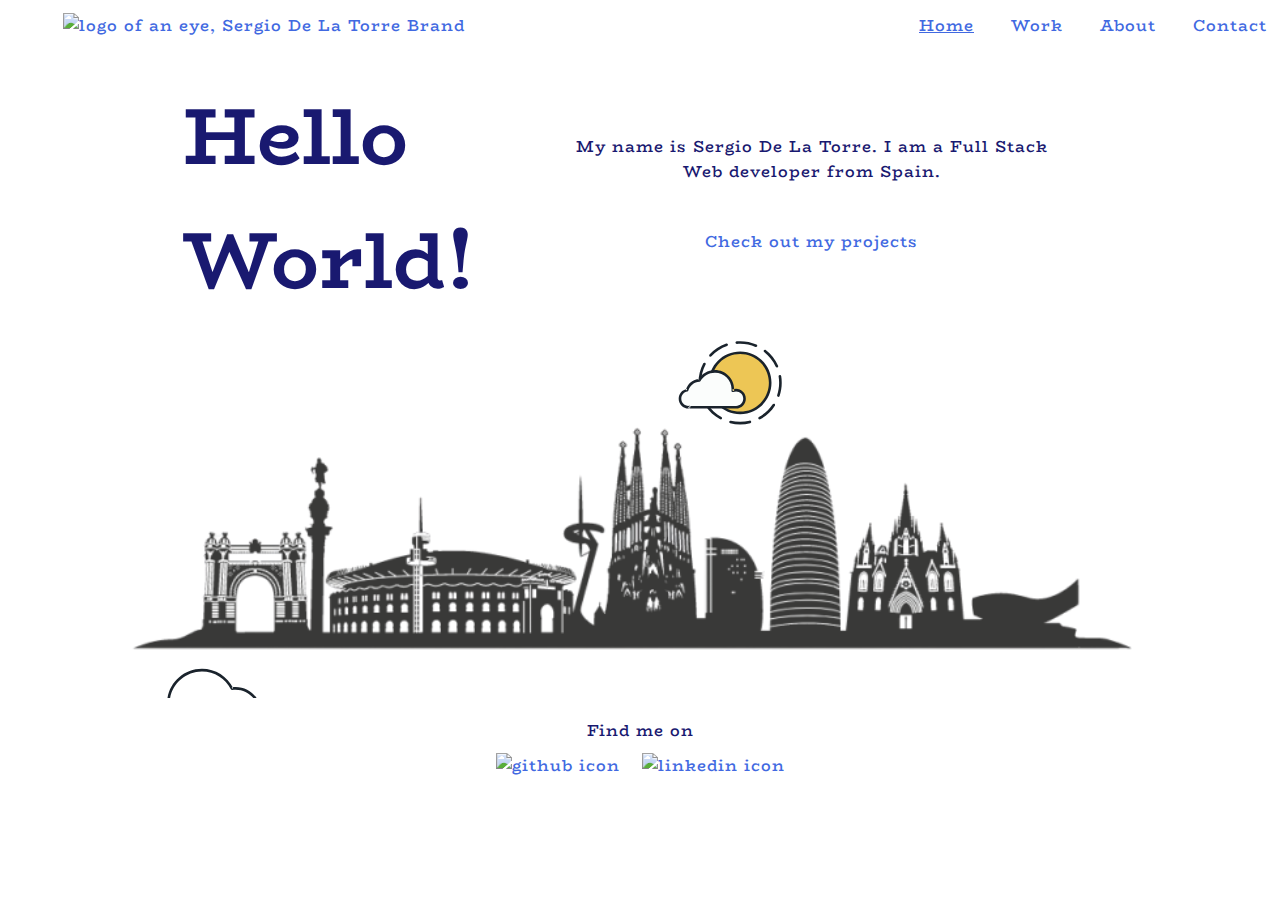
==== commit 5a0f279c: "Added styles" ====
--- a/index.html
+++ b/index.html
@@ -43,13 +43,13 @@
             >
           </li>
           <li role="presentation">
-            <a class="navigation-list__item" href="about.html" role="menuitem"
-              >About</a
+            <a class="navigation-list__item" href="work.html" role="menuitem"
+              >Work</a
             >
           </li>
           <li role="presentation">
-            <a class="navigation-list__item" href="work.html" role="menuitem"
-              >Work</a
+            <a class="navigation-list__item" href="about.html" role="menuitem"
+              >About</a
             >
           </li>
           <li role="presentation">
@@ -66,7 +66,7 @@
     <!-- ########## MAIN WRAP HOME ########## -->
     <div class="main-wrap">
       <!-- ##### Introduction Profile ##### -->
-      <div class="profile">
+      <div class="home-wrap">
         <div class="hello-container">
           <div class="hello-title">
             <h1>Hello</h1>
@@ -82,7 +82,7 @@
               class="link-git-profile"
               href="https://github.com/DeLaTorre-23"
               target="_blank"
-              >Check out some of my code</a
+              >Check out my projects</a
             >
           </div>
         </div>
@@ -1752,70 +1752,6 @@
     </div>
     <!-- End of Main Content -->
 
-    <!-- ########## MAIN WRAP ########## -->
-    <div class="main-wrap about-wrap">
-      <div id="about">
-        <h1>About Me</h1>
-      </div>
-
-      <img
-        class="profile-portrait profile__item"
-        src="img/delatorre_.jpg"
-        alt="Sergio De La Torre Portrait"
-      />
-      <!-- ##### Introduction ##### -->
-      <div class="about-introduction">
-        <p>
-          Born in the late eighties, an bold boy with a desire to learn the
-          unknown. With an adventurous heart traveling into the wild. He loves
-          to ride his bike, he likes to climb and he enjoys cooking.
-        </p>
-        <br />
-        <p>
-          Disciplined as a soldier, meticulous as an accountant and
-          sophisticated as a programmer.
-        </p>
-        <br />
-      </div>
-      <!-- End of Introduction -->
-
-      <!-- ##### Table ##### -->
-      <div class="skills-table">
-        <table>
-          <thead>
-            <tr>
-              <th>Skills</th>
-              <th>Years of Experience</th>
-              <th>Level of Expertise</th>
-            </tr>
-          </thead>
-          <tbody>
-            <tr>
-              <td>HTML</td>
-              <td>1.5</td>
-              <td>Advanced</td>
-            </tr>
-            <tr>
-              <td>CSS</td>
-              <td>1.5</td>
-              <td>Intermediate</td>
-            </tr>
-            <tr>
-              <td>JavaScript</td>
-              <td>1</td>
-              <td>Beginner</td>
-            </tr>
-          </tbody>
-        </table>
-      </div>
-      <!-- End of Table -->
-
-      <div class="wrap-button">
-        <a href="files/cv.pdf" class="button-cv" download>Download my CV</a>
-      </div>
-    </div>
-    <!-- End of Main Wrap -->
-
     <!-- ########## FOOTER ########## -->
     <footer class="page-footer">
       <p>Find me on</p>
--- a/css/styles.production.css
+++ b/css/styles.production.css
@@ -0,0 +1,533 @@
+/**
+* Prefixed by https://autoprefixer.github.io
+* PostCSS: v7.0.29,
+* Autoprefixer: v9.7.6
+* Browsers: last 4 version
+*/
+
+/* ######## GENERAL STYLES ######## */
+
+* {
+  text-decoration: none;
+  margin: 0 auto;
+  padding: 0 auto;
+  -webkit-box-sizing: border-box;
+  box-sizing: border-box;
+}
+
+body {
+  background-image: url("../img/3.jpg");
+  /* <a href="http://www.freepik.com">Background Designed by kjpargeter / Freepik</a> */
+  font-family: "BioRhyme", sans-serif, helvetica;
+  font-weight: 500;
+  font-size: 16px;
+  line-height: 1.6;
+  letter-spacing: 1px;
+  color: #191970;
+}
+
+.main-wrap {
+  width: 80%;
+  margin-bottom: 50px;
+}
+
+.clearfix {
+  float: none;
+  clear: both;
+}
+
+/* ######## HEADER ######## */
+
+.page-header {
+  display: -webkit-box;
+  display: -ms-flexbox;
+  display: flex;
+  -webkit-box-orient: horizontal;
+  -webkit-box-direction: normal;
+  -ms-flex-direction: row;
+  flex-direction: row;
+  width: 100%;
+  padding: 5px;
+  -webkit-box-align: center;
+  -ms-flex-align: center;
+  align-items: center;
+}
+
+.page-header__item {
+  -webkit-box-flex: 0;
+  -ms-flex: 0 1 200px;
+  flex: 0 1 200px;
+  width: 33%;
+}
+
+.page-header__item:first-child {
+  margin-left: 50px;
+}
+
+.page-header__item:last-child {
+  -webkit-box-flex: 1;
+  -ms-flex-positive: 1;
+  flex-grow: 1;
+  text-align: right;
+}
+
+/* ##### MAIN NAV ##### */
+
+.navigation-list {
+  list-style-type: none;
+}
+
+.navigation-list li {
+  display: inline-block;
+  margin-left: 15px;
+}
+
+.navigation-list__item--active {
+  text-decoration: underline;
+}
+
+/* ######## MAIN WRAP ######## */
+
+.profile-portrait {
+  width: 33%;
+  margin-right: 40px;
+  border-radius: 50%;
+}
+.profile__item {
+  -webkit-box-flex: 0;
+  -ms-flex: 0 1 350px;
+  flex: 0 1 350px;
+}
+
+.profile__item:last-child {
+  -webkit-box-flex: 1;
+  -ms-flex-positive: 1;
+  flex-grow: 1;
+  text-align: center;
+  width: 66%;
+}
+
+.profile__item h1 {
+  margin-bottom: 30px;
+}
+
+.profile__item p {
+  margin-bottom: 23px;
+}
+
+h1 {
+  font-family: "BioRhyme", sans-serif, helvetica;
+  font-size: 35px;
+  font-weight: 700;
+}
+
+h2 {
+  font-size: 24px;
+}
+
+h3 {
+  font-size: 18px;
+}
+
+a {
+  color: #4169e1;
+  text-decoration: none;
+  padding: 5px;
+  margin: 3px;
+}
+
+a:hover,
+a:focus {
+  text-decoration: none;
+}
+
+a:visited {
+  color: #6a5acd;
+}
+
+a:active {
+  color: #05676e;
+}
+
+button {
+  margin: 10px;
+  padding: 10px;
+  background-color: #6a5acd;
+  color: #fffafa;
+  text-decoration: none;
+  font-family: inherit;
+  letter-spacing: 2px;
+  border-radius: 7px;
+  border: 3px solid #191970;
+  border-bottom: 3px solid rgba(25, 25, 112, 0.3);
+}
+
+.button-cv {
+  margin: 10px;
+  padding: 10px;
+  background-color: #6a5acd;
+  color: #fffafa;
+  text-decoration: none;
+  font-family: inherit;
+  letter-spacing: 2px;
+  border-radius: 7px;
+  border: 3px solid #191970;
+  border-bottom: 3px solid rgba(25, 25, 112, 0.3);
+}
+
+button:hover,
+button:focus,
+.button-cv:hover,
+.button-cv:focus {
+  cursor: pointer;
+  -webkit-transform: scale(1.1, 1.1);
+  -ms-transform: scale(1.1, 1.1);
+  transform: scale(1.1, 1.1);
+  opacity: 0.8;
+  -webkit-transition: all 0.3s;
+  -o-transition: all 0.3s;
+  transition: all 0.3s;
+}
+
+button:active {
+  color: #000;
+}
+
+.button-cv:active {
+  color: #000;
+}
+
+/* ######## About.html  ######## */
+
+.skills-table {
+  width: 550px;
+  padding: 5px;
+  margin-top: 40px;
+  border: 4px solid lavender;
+  border-radius: 7px;
+  text-align: center;
+  margin-bottom: 30px;
+}
+
+.skills-table th {
+  padding: 10px 15px;
+}
+
+.wrap-button {
+  display: -webkit-box;
+  display: -ms-flexbox;
+  display: flex;
+  -webkit-box-pack: center;
+  -ms-flex-pack: center;
+  justify-content: center;
+}
+
+.button-cv {
+  text-align: center;
+  margin: 0px;
+  padding: 5px;
+  width: 500px;
+  margin-bottom: 30px;
+  z-index: 2;
+}
+/*
+.animation-skyline {
+  text-align: center;
+  position: relative;
+  top: 00px;
+  z-index: 0;
+}
+
+svg {
+  width: 100%;
+  height: auto;
+}
+
+@-webkit-keyframes color-change {
+  0% {
+    fill: #edc655;
+  }
+  50% {
+    fill: #fcffad;
+  }
+  100% {
+    fill: #f76414;
+  }
+}
+
+@keyframes color-change {
+  0% {
+    fill: #edc655;
+  }
+  50% {
+    fill: #fcffad;
+  }
+  100% {
+    fill: #f76414;
+  }
+}*/
+
+/* .sun {
+  animation-duration: 4s;
+  animation-name: color-change;
+  animation-iteration-count: infinite;
+  animation-direction: alternate;
+  animation-timing-function: linear;
+} */
+/*
+.sun {
+  -webkit-animation: 4s color-change infinite alternate linear;
+  animation: 4s color-change infinite alternate linear;
+  position: absolute;
+}
+
+@-webkit-keyframes cloud-move {
+  from {
+    -webkit-transform: translate(200px, 50px);
+    transform: translate(200px, 50px);
+  }
+  to {
+    -webkit-transform: translate(400px, 50px);
+    transform: translate(400px, 50px);
+  }
+}
+
+@keyframes cloud-move {
+  from {
+    -webkit-transform: translate(200px, 50px);
+    transform: translate(200px, 50px);
+  }
+  to {
+    -webkit-transform: translate(400px, 50px);
+    transform: translate(400px, 50px);
+  }
+}
+*/
+/* .cloud-front {
+  animation-duration: 30s;
+  animation-name: cloud-move;
+  animation-iteration-count: infinite;
+  animation-direction: alternate;
+  animation-timing-function: linear;
+} */
+/*
+.cloud-front {
+  -webkit-animation: 30s cloud-move infinite alternate linear;
+  animation: 30s cloud-move infinite alternate linear;
+  z-index: 1;
+}
+
+@-webkit-keyframes cloud-move-reverse {
+  from {
+    -webkit-transform: translate(446px, 20px);
+    transform: translate(446px, 20px);
+  }
+  to {
+    -webkit-transform: translate(100px, 20px);
+    transform: translate(100px, 20px);
+  }
+}
+
+@keyframes cloud-move-reverse {
+  from {
+    -webkit-transform: translate(446px, 20px);
+    transform: translate(446px, 20px);
+  }
+  to {
+    -webkit-transform: translate(100px, 20px);
+    transform: translate(100px, 20px);
+  }
+}
+
+.cloud-back {
+  -webkit-animation: 34s cloud-move-reverse infinite alternate linear;
+  animation: 34s cloud-move-reverse infinite alternate linear;
+}*/
+
+/* ########  Work.html / GRID ######## */
+
+/* start grid fallback */
+.project-list__item {
+  display: inline-block;
+  width: 33%;
+  border-radius: 7px;
+}
+/* end grid fallback */
+
+@supports (display: grid) {
+  .project-list {
+    display: -ms-grid;
+    display: grid;
+    -ms-grid-columns: 1fr 23px 1fr 23px 1fr;
+    grid-template-columns: 1fr 1fr 1fr;
+    grid-gap: 23px;
+    margin: 0;
+  }
+
+  .project-list__item {
+    background-color: #e6eef0;
+    width: auto;
+    min-height: auto;
+    margin: 0;
+  }
+
+  .project-list__item:last-child {
+    -ms-grid-column: 3;
+    grid-column: 3/3;
+    -ms-grid-row: 1;
+    -ms-grid-row-span: 2;
+    grid-row: 1/3;
+  }
+}
+
+.project-list__item {
+  padding: 10px;
+}
+
+.project-list__item:last-child {
+  display: -webkit-box;
+  display: -ms-flexbox;
+  display: flex;
+  -webkit-box-orient: vertical;
+  -webkit-box-direction: normal;
+  -ms-flex-direction: column;
+  flex-direction: column;
+  text-align: center;
+  -webkit-box-pack: center;
+  -ms-flex-pack: center;
+  justify-content: center;
+}
+
+.project-list__item h3 {
+  padding-bottom: 15px;
+}
+
+.project-list__item p {
+  padding-bottom: 15px;
+}
+
+/* ########  Contact.html ######## */
+
+.info {
+  width: 70%;
+  display: inline-block;
+  font-size: 18px;
+  line-height: 1.6;
+  letter-spacing: 1.5px;
+  font-weight: 500;
+  margin-top: 23px;
+  margin-bottom: 50px;
+}
+
+.info h2 {
+  margin-bottom: 10px;
+}
+
+#info-data1 {
+  display: inline-block;
+  margin-right: 60px;
+}
+
+#info-data1 ul {
+  list-style: none;
+  padding: 0;
+}
+
+#link-contact p {
+  margin-bottom: 15px;
+}
+
+#link-contact p a {
+  padding: 0px;
+  margin: 0px;
+  text-transform: uppercase;
+}
+
+#contact-form {
+  letter-spacing: 1.5px;
+}
+
+#contact-form .standard-label {
+  display: -webkit-box;
+  display: -ms-flexbox;
+  display: flex;
+  -webkit-box-align: end;
+  -ms-flex-align: end;
+  align-items: flex-end;
+  margin: 5px 0px;
+}
+
+#contact-form input {
+  border: 3px solid lavender;
+  -webkit-box-shadow: -1px solid #000;
+  box-shadow: -1px solid #000;
+  width: 500px;
+}
+
+#contact-form textarea {
+  border: 4px solid lavender;
+  -webkit-box-shadow: -1px solid #000;
+  box-shadow: -1px solid #000;
+}
+
+#contact-message {
+  width: 500px;
+}
+
+.button-contact-me {
+  margin-left: 12px;
+  width: 480px;
+  padding: 5px;
+}
+
+/* ######## FOOTER ######## */
+
+.page-footer {
+  clear: both;
+  display: -webkit-box;
+  display: -ms-flexbox;
+  display: flex;
+  -webkit-box-orient: vertical;
+  -webkit-box-direction: normal;
+  -ms-flex-direction: column;
+  flex-direction: column;
+  text-align: center;
+  margin-bottom: 15px;
+}
+
+.page-footer p {
+  margin-bottom: 10px;
+}
+
+.social-media {
+  z-index: 10;
+}
+
+/* ######## MEDIA QUERIES ######## */
+
+@media all and (max-width: 500px) {
+  .project-list {
+    -ms-grid-columns: 1fr;
+    grid-template-columns: 1fr;
+  }
+}
+
+@media all and (min-width: 500px) and (max-width: 750px) {
+  .project-list {
+    -ms-grid-columns: 1fr 23px 1fr;
+    grid-template-columns: 1fr 1fr;
+  }
+}
+
+@media all and (max-width: 750px) {
+  .project-list {
+    grid-gap: 10px;
+  }
+  .project-list__item:last-child {
+    grid-column: auto / auto;
+    grid-row: auto / auto;
+  }
+  h1 {
+    font-size: 22px;
+  }
+}
--- a/css/styles.css
+++ b/css/styles.css
@@ -6,6 +6,7 @@
   text-decoration: none;
   margin: 0;
   padding: 0;
+  -webkit-box-sizing: border-box;
   box-sizing: border-box;
 }
 
@@ -21,8 +22,8 @@
   --sun1-color: #edc655;
   --sun2-color: #fcffad;
   --sun3-color: #f76414;
-  --main-font-wght: 500;
-  --tittle-font-wght: 700;
+  --main-font-weight: 500;
+  --tittle-font-weight: 700;
   --main-font-size: 16px;
 
   /* <a href="http://www.freepik.com">Background Designed by kjpargeter / Freepik</a> */
@@ -30,14 +31,13 @@
   font-family: "BioRhyme", sans-serif, helvetica;
   font-weight: var(--main-font-weight);
   font-size: var(--main-font-size);
-  /*line-height: 1.6;*/
   letter-spacing: 1px;
   color: var(--text-primary-color);
 }
 
 .main-wrap {
   width: 100%;
-  margin-bottom: 150px;
+  margin-bottom: 20px;
 }
 
 .clearfix {
@@ -48,15 +48,23 @@
 /* ######## HEADER ######## */
 
 .page-header {
-  display: flex;
+  display: -webkit-box;
+  display: -ms-flexbox;
+  display: flex;
+  -webkit-box-orient: horizontal;
+  -webkit-box-direction: normal;
+  -ms-flex-direction: row;
   flex-direction: row;
   width: 100%;
   padding: 5px;
-  padding-top: px;
+  -webkit-box-align: center;
+  -ms-flex-align: center;
   align-items: center;
 }
 
 .page-header__item {
+  -webkit-box-flex: 0;
+  -ms-flex: 0 1 200px;
   flex: 0 1 200px;
   width: 57%;
 }
@@ -66,6 +74,8 @@
 }
 
 .page-header__item:last-child {
+  -webkit-box-flex: 1;
+  -ms-flex-positive: 1;
   flex-grow: 1;
   text-align: right;
 }
@@ -87,9 +97,11 @@
 
 /* ######## MAIN WRAP ######## */
 
-.profile {
-  display: flex;
-  flex-direction: column;
+.home-wrap {
+  display: -webkit-box;
+  display: -ms-flex-box;
+  display: flex;
+  flex-direction: row;
   justify-content: center;
   align-items: center;
   width: 100%;
@@ -134,12 +146,6 @@
   display: flex;
   flex-direction: column;
   justify-content: flex-start;
-}
-
-.profile-portrait {
-  width: 33%;
-  margin-right: 40px;
-  border-radius: 50%;
 }
 
 h1 {
@@ -195,8 +201,12 @@
 .button-cv:hover,
 .button-cv:focus {
   cursor: pointer;
+  -webkit-transform: scale(1.1, 1.1);
+  -ms-transform: scale(1.1, 1.1);
   transform: scale(1.1, 1.1);
   opacity: 0.8;
+  -webkit-transition: all 0.3s;
+  -o-transition: all 0.3s;
   transition: all 0.3s;
 }
 
@@ -205,7 +215,126 @@
   color: var(--dark-color);
 }
 
+/* ########  SVG ########*/
+.animation-skyline {
+  display: flex;
+  justify-content: center;
+  text-align: center;
+  position: relative;
+  z-index: 0;
+  width: 85%;
+}
+
+svg {
+  width: 100%;
+  height: auto;
+}
+
+@keyframes color-change {
+  0% {
+    fill: var(--sun1-color);
+  }
+
+  50% {
+    fill: var(--sun2-color);
+  }
+
+  100% {
+    fill: var(--sun3-color);
+  }
+}
+
+/* .sun {
+animation-duration: 4s;
+animation-name: color-change;
+animation-iteration-count: infinite;
+animation-direction: alternate;
+animation-timing-function: linear;
+} */
+
+.sun {
+  animation: 4s color-change infinite alternate linear;
+  position: absolute;
+}
+
+@keyframes cloud-move {
+  from {
+    transform: translate(200px, 50px);
+  }
+
+  to {
+    transform: translate(400px, 50px);
+  }
+}
+
+/* .cloud-front {
+animation-duration: 30s;
+animation-name: cloud-move;
+animation-iteration-count: infinite;
+animation-direction: alternate;
+animation-timing-function: linear;
+} */
+
+.cloud-front {
+  animation: 30s cloud-move infinite alternate linear;
+  z-index: 1;
+}
+
+@keyframes cloud-move-reverse {
+  from {
+    transform: translate(446px, 20px);
+  }
+
+  to {
+    transform: translate(100px, 20px);
+  }
+}
+
+.cloud-back {
+  animation: 34s cloud-move-reverse infinite alternate linear;
+}
+
 /* ######## About.html  ######## */
+
+.about-wrap {
+  display: -webkit-box;
+  display: -ms-flex-box;
+  display: flex;
+  flex-direction: column;
+  justify-content: center;
+  align-items: center;
+  width: 100%;
+  margin: 0 auto;
+  margin-top: 23px;
+  max-width: 1250px;
+}
+
+#about {
+  width: 90%;
+  margin-bottom: 30px;
+}
+
+.about-container {
+  display: flex;
+  justify-content: center;
+  width: 90%;
+  justify-content: space-between;
+}
+
+.img-container {
+  width: 90%;
+}
+
+.profile-portrait {
+  width: 90%;
+  border-radius: 23%;
+}
+
+.about-introduction {
+  justify-content: space-between;
+  padding: 20px;
+  width: 80%;
+}
 
 .skills-table {
   width: 550px;
@@ -222,7 +351,11 @@
 }
 
 .wrap-button {
-  display: flex;
+  display: -webkit-box;
+  display: -ms-flexbox;
+  display: flex;
+  -webkit-box-pack: center;
+  -ms-flex-pack: center;
   justify-content: center;
 }
 
@@ -234,86 +367,18 @@
   margin-bottom: 30px;
   z-index: 2;
 }
-
-.animation-skyline {
-  display: flex;
-  justify-content: center;
-  text-align: center;
-  position: relative;
-  z-index: 0;
-  width: 85%;
-}
-
-svg {
-  width: 100%;
-  height: auto;
-}
-
-@keyframes color-change {
-  0% {
-    fill: var(--sun1-color);
-  }
-
-  50% {
-    fill: var(--sun2-color);
-  }
-
-  100% {
-    fill: var(--sun3-color);
-  }
-}
-
-/* .sun {
-animation-duration: 4s;
-animation-name: color-change;
-animation-iteration-count: infinite;
-animation-direction: alternate;
-animation-timing-function: linear;
-} */
-
-.sun {
-  animation: 4s color-change infinite alternate linear;
-  position: absolute;
-}
-
-@keyframes cloud-move {
-  from {
-    transform: translate(200px, 50px);
-  }
-
-  to {
-    transform: translate(400px, 50px);
-  }
-}
-
-/* .cloud-front {
-animation-duration: 30s;
-animation-name: cloud-move;
-animation-iteration-count: infinite;
-animation-direction: alternate;
-animation-timing-function: linear;
-} */
-
-.cloud-front {
-  animation: 30s cloud-move infinite alternate linear;
-  z-index: 1;
-}
-
-@keyframes cloud-move-reverse {
-  from {
-    transform: translate(446px, 20px);
-  }
-
-  to {
-    transform: translate(100px, 20px);
-  }
-}
-
-.cloud-back {
-  animation: 34s cloud-move-reverse infinite alternate linear;
+.button-cv:visited {
+  color: white;
 }
 
 /* ########  Work.html / GRID ######## */
+
+.work-wrap {
+  width: 80%;
+  margin-bottom: 20px;
+  display: flex;
+  justify-content: center;
+}
 
 /* start grid fallback */
 .project-list__item {
@@ -326,7 +391,9 @@
 
 @supports (display: grid) {
   .project-list {
+    display: -ms-grid;
     display: grid;
+    -ms-grid-columns: 1fr 23px 1fr 23px 1fr;
     grid-template-columns: 1fr 1fr 1fr;
     grid-gap: 23px;
     margin: 0;
@@ -340,7 +407,10 @@
   }
 
   .project-list__item:last-child {
+    -ms-grid-column: 3;
     grid-column: 3/3;
+    -ms-grid-row: 1;
+    -ms-grid-row-span: 2;
     grid-row: 1/3;
   }
 }
@@ -350,9 +420,16 @@
 }
 
 .project-list__item:last-child {
-  display: flex;
+  display: -webkit-box;
+  display: -ms-flexbox;
+  display: flex;
+  -webkit-box-orient: vertical;
+  -webkit-box-direction: normal;
+  -ms-flex-direction: column;
   flex-direction: column;
   text-align: center;
+  -webkit-box-pack: center;
+  -ms-flex-pack: center;
   justify-content: center;
 }
 
@@ -366,29 +443,40 @@
 
 /* ########  Contact.html ######## */
 
+.contact-wrap {
+  display: -webkit-box;
+  display: -ms-flex-box;
+  display: flex;
+  flex-direction: column;
+  justify-content: center;
+  align-items: center;
+  width: 100%;
+  margin: 0 auto;
+  margin-top: 23px;
+  max-width: 1250px;
+}
+
+#contact {
+  width: 90%;
+}
+
 .info {
-  width: 70%;
   display: inline-block;
   font-size: 18px;
   line-height: 1.6;
   letter-spacing: 1.5px;
-  font-weight: var(--main-font-wght);
+  font-weight: var(--main-font-weight);
   margin-top: 23px;
   margin-bottom: 50px;
 }
 
 .info h2 {
-  margin-bottom: 10px;
-}
-
-#info-data1 {
-  display: inline-block;
-  margin-right: 60px;
-}
-
-#info-data1 ul {
-  list-style: none;
-  padding: 0;
+  display: flex;
+}
+
+#link-contact {
+  display: flex;
+  flex-direction: row;
 }
 
 #link-contact p {
@@ -406,22 +494,29 @@
 }
 
 #contact-form .standard-label {
-  display: flex;
+  display: -webkit-box;
+  display: -ms-flexbox;
+  display: flex;
+  -webkit-box-align: end;
+  -ms-flex-align: end;
   align-items: flex-end;
-  margin: 5px 0;
+  margin: 5px 0px;
 }
 
 #contact-form input {
   border: 3px solid var(--border-primary-color);
   box-shadow: -1px solid var(--dark-color);
+  width: 500px;
 }
 
 #contact-form textarea {
-  border: 4px solid var(--border-primary-color);
-  box-shadow: -1px solid var(--dark-color);
-}
-
-#contact-message {
+  border: 4px solid lavender;
+  -webkit-box-shadow: -1px solid #000;
+  box-shadow: -1px solid #000;
+  width: 500px;
+}
+
+#contact-message #contact-tel {
   width: 500px;
 }
 
@@ -435,7 +530,12 @@
 
 .page-footer {
   clear: both;
-  display: flex;
+  display: -webkit-box;
+  display: -ms-flexbox;
+  display: flex;
+  -webkit-box-orient: vertical;
+  -webkit-box-direction: normal;
+  -ms-flex-direction: column;
   flex-direction: column;
   text-align: center;
   margin-bottom: 15px;
@@ -453,12 +553,14 @@
 
 @media all and (max-width: 500px) {
   .project-list {
+    -ms-grid-columns: 1fr;
     grid-template-columns: 1fr;
   }
 }
 
 @media all and (min-width: 500px) and (max-width: 750px) {
   .project-list {
+    -ms-grid-columns: 1fr 23px 1fr;
     grid-template-columns: 1fr 1fr;
   }
 }
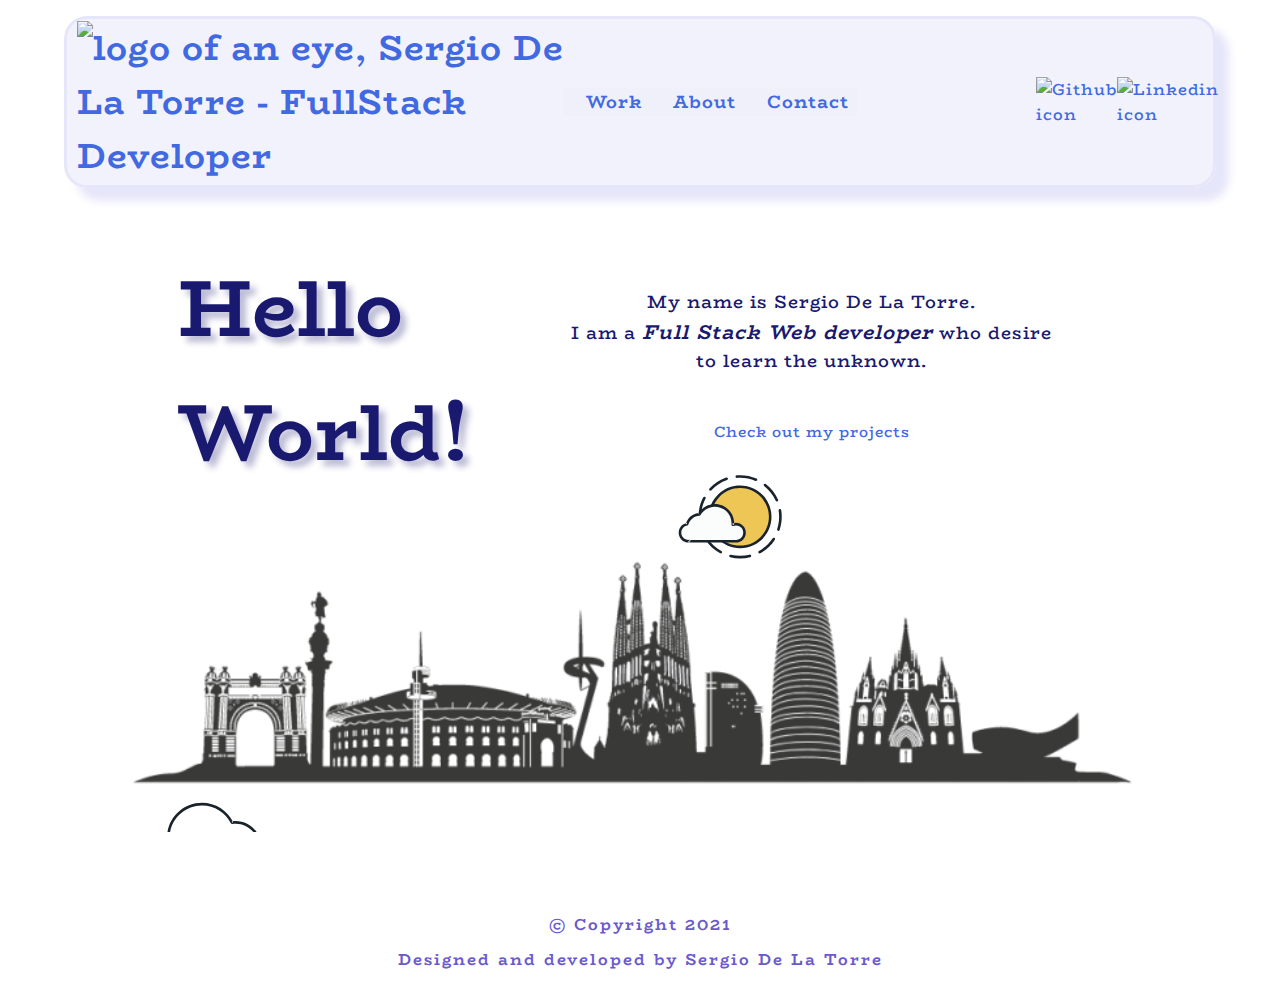
==== commit 57528ddb: "Fix home link" ====
--- a/index.html
+++ b/index.html
@@ -17,31 +17,28 @@
       rel="stylesheet"
     />
     <link rel="stylesheet" href="css/styles.css" />
-    <!-- <a href="http://www.freepik.com">Background Designed by kjpargeter / Freepik</a> -->
+    <!-- <link href="http://www.freepik.com">Background Designed by kjpargeter / Freepik</link>  -->
   </head>
   <body>
     <!-- ########## HEADER ########## -->
-    <header class="page-header">
+    <header class="main-header">
       <!-- This is my logo -->
-      <a href="https://github.com/DeLaTorre-23" target="_blank">
-        <img
-          class="page-header__item"
-          src="img/fav_eye_log_dwlav.png"
-          alt="logo of an eye, Sergio De La Torre Brand"
-        />
-      </a>
+      <h1>
+        <a
+          title=" Sergio De La Torre - FullStack Developer"
+          href="https://delatorre-23.github.io/Portfolio/"
+        >
+          <img
+            class="img-header"
+            src="assets/img/fav_eye_log_dwlav.png"
+            alt="logo of an eye, Sergio De La Torre - FullStack Developer"
+          />
+        </a>
+      </h1>
 
-      <!-- ##### Main Nav ##### -->
-      <nav class="main-navigation page-header__item">
+      <!-- ##### Main Nav Header ##### -->
+      <nav class="main-nav-header">
         <ul class="navigation-list" role="menubar">
-          <li role="presentation">
-            <a
-              class="navigation-list__item navigation-list__item--active"
-              href="index.html"
-              role="menuitem"
-              >Home</a
-            >
-          </li>
           <li role="presentation">
             <a class="navigation-list__item" href="work.html" role="menuitem"
               >Work</a
@@ -59,6 +56,36 @@
           </li>
         </ul>
       </nav>
+
+      <ul class="social-media-header">
+        <!-- Github logo -->
+        <li>
+          <a href="https://github.com/DeLaTorre-23" target="_blank">
+            <img
+              id="github_icon"
+              width="27"
+              height="27"
+              src="assets/img/github_icon.svg"
+              alt="Github icon"
+            />
+          </a>
+        </li>
+        <!-- LinkedIn logo -->
+        <li>
+          <a
+            href="https://www.linkedin.com/in/delatorreortega/?locale=en_US"
+            target="_blank"
+          >
+            <img
+              id="linkedin_icon"
+              width="23"
+              height="23"
+              src="assets/img/linkedin_icon.svg"
+              alt="Linkedin icon"
+            />
+          </a>
+        </li>
+      </ul>
       <!-- End of Main Nav -->
     </header>
     <!-- End of Header -->
@@ -69,19 +96,18 @@
       <div class="home-wrap">
         <div class="hello-container">
           <div class="hello-title">
-            <h1>Hello</h1>
-            <h1>World!</h1>
+            <h4>Hello</h4>
+            <h4>World!</h4>
           </div>
           <div class="intro-container">
+            <p>My name is Sergio De La Torre.</p>
             <p>
-              My name is Sergio De La Torre. I am a
-              <span>Full Stack</span>
+              I am a
+              <span id="intro-span">Full Stack Web developer</span>
+              who desire
             </p>
-            <p>Web developer from Spain.</p>
-            <a
-              class="link-git-profile"
-              href="https://github.com/DeLaTorre-23"
-              target="_blank"
+            <p>to learn the unknown.</p>
+            <a class="link-git-profile" href="work.html"
               >Check out my projects</a
             >
           </div>
@@ -1751,32 +1777,10 @@
       </div>
     </div>
     <!-- End of Main Content -->
-
     <!-- ########## FOOTER ########## -->
     <footer class="page-footer">
-      <p>Find me on</p>
-      <div class="social-media">
-        <!-- Github logo -->
-        <a href="https://github.com/DeLaTorre-23" target="_blank">
-          <img
-            id="github_icon"
-            width="30"
-            height="30"
-            src="img/github_icon.svg"
-            alt="github icon"
-          />
-        </a>
-        <!-- LinkedIn logo -->
-        <a href="https://linkedin.com" target="_blank">
-          <img
-            id="linkedin_icon"
-            width="30"
-            height="30"
-            src="img/linkedin_icon.svg"
-            alt="linkedin icon"
-          />
-        </a>
-      </div>
+      <p>© Copyright 2021</p>
+      <p>Designed and developed by Sergio De La Torre</p>
     </footer>
     <!-- End of Footer -->
 
--- a/css/styles.css
+++ b/css/styles.css
@@ -6,8 +6,11 @@
   text-decoration: none;
   margin: 0;
   padding: 0;
+  border: 0;
   -webkit-box-sizing: border-box;
   box-sizing: border-box;
+  list-style-type: none;
+  vertical-align: baseline;
 }
 
 body {
@@ -27,7 +30,7 @@
   --main-font-size: 16px;
 
   /* <a href="http://www.freepik.com">Background Designed by kjpargeter / Freepik</a> */
-  background-image: url("../img/3.jpg");
+  background-image: url("../assets/img/3.jpg");
   font-family: "BioRhyme", sans-serif, helvetica;
   font-weight: var(--main-font-weight);
   font-size: var(--main-font-size);
@@ -47,48 +50,61 @@
 
 /* ######## HEADER ######## */
 
-.page-header {
+.main-header {
   display: -webkit-box;
   display: -ms-flexbox;
   display: flex;
   -webkit-box-orient: horizontal;
   -webkit-box-direction: normal;
   -ms-flex-direction: row;
-  flex-direction: row;
-  width: 100%;
-  padding: 5px;
+  flex-flow: row nowrap;
+  width: 90%;
+  padding: 2px;
+  margin: 1em 5%;
   -webkit-box-align: center;
   -ms-flex-align: center;
-  align-items: center;
-}
-
-.page-header__item {
-  -webkit-box-flex: 0;
-  -ms-flex: 0 1 200px;
-  flex: 0 1 200px;
-  width: 57%;
-}
-
-.page-header__item:first-child {
-  margin-left: 50px;
-}
-
-.page-header__item:last-child {
-  -webkit-box-flex: 1;
-  -ms-flex-positive: 1;
-  flex-grow: 1;
-  text-align: right;
-}
-
-/* ##### MAIN NAV ##### */
+  justify-content: space-around;
+  align-items: center;
+  background-color: rgba(230, 230, 250, 0.5);
+  border: 3px solid lavender;
+  box-shadow: 0.8em 0.8em 0.5em lavender;
+  border-radius: 23px;
+  margin-bottom: 50px;
+}
+
+.img-header {
+  width: 60%;
+  height: 60%;
+  transition: all 0.4s ease;
+  transform: scale(1);
+}
+
+.social-media-header {
+  display: flex;
+  flex-flow: row nowrap;
+  justify-content: space-between;
+  align-items: center;
+}
+
+/* ##### MAIN NAV HEADER ##### */
+
+.main-nav-header {
+  margin: 0 15% 0 0;
+  background-color: rgba(230, 230, 250, 0.1);
+}
 
 .navigation-list {
-  list-style-type: none;
+  display: flex;
+  flex-flow: row nowrap;
+  justify-content: space-between;
+  align-items: center;
 }
 
 .navigation-list li {
   display: inline-block;
   margin-left: 15px;
+  font-size: 18px;
+  font-weight: bold;
 }
 
 .navigation-list__item--active {
@@ -96,6 +112,10 @@
 }
 
 /* ######## MAIN WRAP ######## */
+
+.main-wrap {
+  justify-content: center;
+}
 
 .home-wrap {
   display: -webkit-box;
@@ -109,6 +129,7 @@
   margin-top: 23px;
   max-width: 1250px;
 }
+
 .hello-container {
   display: flex;
   flex-direction: row;
@@ -116,30 +137,45 @@
   justify-content: center;
   align-items: center;
 }
-.hello-container h1 {
+
+.hello-container h4 {
   font-size: 80px;
-}
+  text-shadow: 0.08em 0.08em 0.08em rgba(25, 25, 112, 0.3);
+}
+
 .hello-title {
   justify-content: flex-start;
 }
+
 .intro-container {
   display: flex;
   flex-direction: column;
   justify-content: center;
   align-items: center;
+  font-size: 18px;
   padding: 50px;
   padding-left: 100px;
 }
 
+#intro-span {
+  font-style: italic;
+  font-weight: bold;
+  font-size: 20px;
+}
+
 .link-git-profile {
   margin-top: 40px;
+  font-size: 15px;
   text-align: center;
-  width: 66%;
-}
+  /*width: 66%;*/
+}
+
 .animation-container {
   display: flex;
   justify-content: center;
-  margin-top: -15px;
+
+  position: relative;
+  top: -60px;
 }
 
 .hi-container {
@@ -155,11 +191,13 @@
 }
 
 h2 {
+  font-family: "BioRhyme", sans-serif, helvetica;
+  font-size: 35px;
+  font-weight: var(--tittle-font-weight);
+}
+
+h4 {
   font-size: 24px;
-}
-
-h3 {
-  font-size: 18px;
 }
 
 a {
@@ -309,11 +347,6 @@
   max-width: 1250px;
 }
 
-#about {
-  width: 90%;
-  margin-bottom: 30px;
-}
-
 .about-container {
   display: flex;
   justify-content: center;
@@ -328,6 +361,7 @@
 .profile-portrait {
   width: 90%;
   border-radius: 23%;
+  box-shadow: 0.8em 0.8em 0.8em rgba(25, 25, 112, 0.3);
 }
 
 .about-introduction {
@@ -374,76 +408,6 @@
 /* ########  Work.html / GRID ######## */
 
 .work-wrap {
-  width: 80%;
-  margin-bottom: 20px;
-  display: flex;
-  justify-content: center;
-}
-
-/* start grid fallback */
-.project-list__item {
-  display: inline-block;
-  width: 33%;
-  border-radius: 7px;
-}
-
-/* end grid fallback */
-
-@supports (display: grid) {
-  .project-list {
-    display: -ms-grid;
-    display: grid;
-    -ms-grid-columns: 1fr 23px 1fr 23px 1fr;
-    grid-template-columns: 1fr 1fr 1fr;
-    grid-gap: 23px;
-    margin: 0;
-  }
-
-  .project-list__item {
-    background-color: var(--background-primary-color);
-    width: auto;
-    min-height: auto;
-    margin: 0;
-  }
-
-  .project-list__item:last-child {
-    -ms-grid-column: 3;
-    grid-column: 3/3;
-    -ms-grid-row: 1;
-    -ms-grid-row-span: 2;
-    grid-row: 1/3;
-  }
-}
-
-.project-list__item {
-  padding: 10px;
-}
-
-.project-list__item:last-child {
-  display: -webkit-box;
-  display: -ms-flexbox;
-  display: flex;
-  -webkit-box-orient: vertical;
-  -webkit-box-direction: normal;
-  -ms-flex-direction: column;
-  flex-direction: column;
-  text-align: center;
-  -webkit-box-pack: center;
-  -ms-flex-pack: center;
-  justify-content: center;
-}
-
-.project-list__item h3 {
-  padding-bottom: 15px;
-}
-
-.project-list__item p {
-  padding-bottom: 15px;
-}
-
-/* ########  Contact.html ######## */
-
-.contact-wrap {
   display: -webkit-box;
   display: -ms-flex-box;
   display: flex;
@@ -456,8 +420,55 @@
   max-width: 1250px;
 }
 
-#contact {
-  width: 90%;
+.projects {
+  display: flex;
+  justify-content: center;
+  flex-direction: column;
+  width: 90%;
+}
+.project-container {
+  display: flex;
+  flex-direction: row;
+  margin-bottom: 23px;
+}
+.project-wrapper__text {
+  width: 33%;
+  padding: 15px;
+}
+
+.text-project {
+  margin-bottom: 15px;
+}
+
+.project-wrapper__text-title {
+  margin-bottom: 10px;
+  font-size: x-large;
+  text-shadow: 0.08em 0.08em 0.08em rgba(25, 25, 112, 0.3);
+}
+
+.project-wrapper__image {
+  width: 70%;
+  padding: 15px;
+}
+
+.img-project {
+  width: 90%;
+  box-shadow: 0.8em 0.8em 0.8em rgba(25, 25, 112, 0.3);
+}
+
+/* ########  Contact.html ######## */
+
+.contact-wrap {
+  display: -webkit-box;
+  display: -ms-flex-box;
+  display: flex;
+  flex-direction: column;
+  justify-content: center;
+  align-items: center;
+  width: 100%;
+  margin: 0 auto;
+  margin-top: 23px;
+  max-width: 1250px;
 }
 
 .info {
@@ -470,8 +481,8 @@
   margin-bottom: 50px;
 }
 
-.info h2 {
-  display: flex;
+.info h4 {
+  text-shadow: 0.08em 0.08em 0.08em rgba(25, 25, 112, 0.3);
 }
 
 #link-contact {
@@ -507,6 +518,7 @@
   border: 3px solid var(--border-primary-color);
   box-shadow: -1px solid var(--dark-color);
   width: 500px;
+  height: 32px;
 }
 
 #contact-form textarea {
@@ -539,6 +551,9 @@
   flex-direction: column;
   text-align: center;
   margin-bottom: 15px;
+  font-weight: 700;
+  letter-spacing: 2px;
+  color: #6a5acd;
 }
 
 .page-footer p {
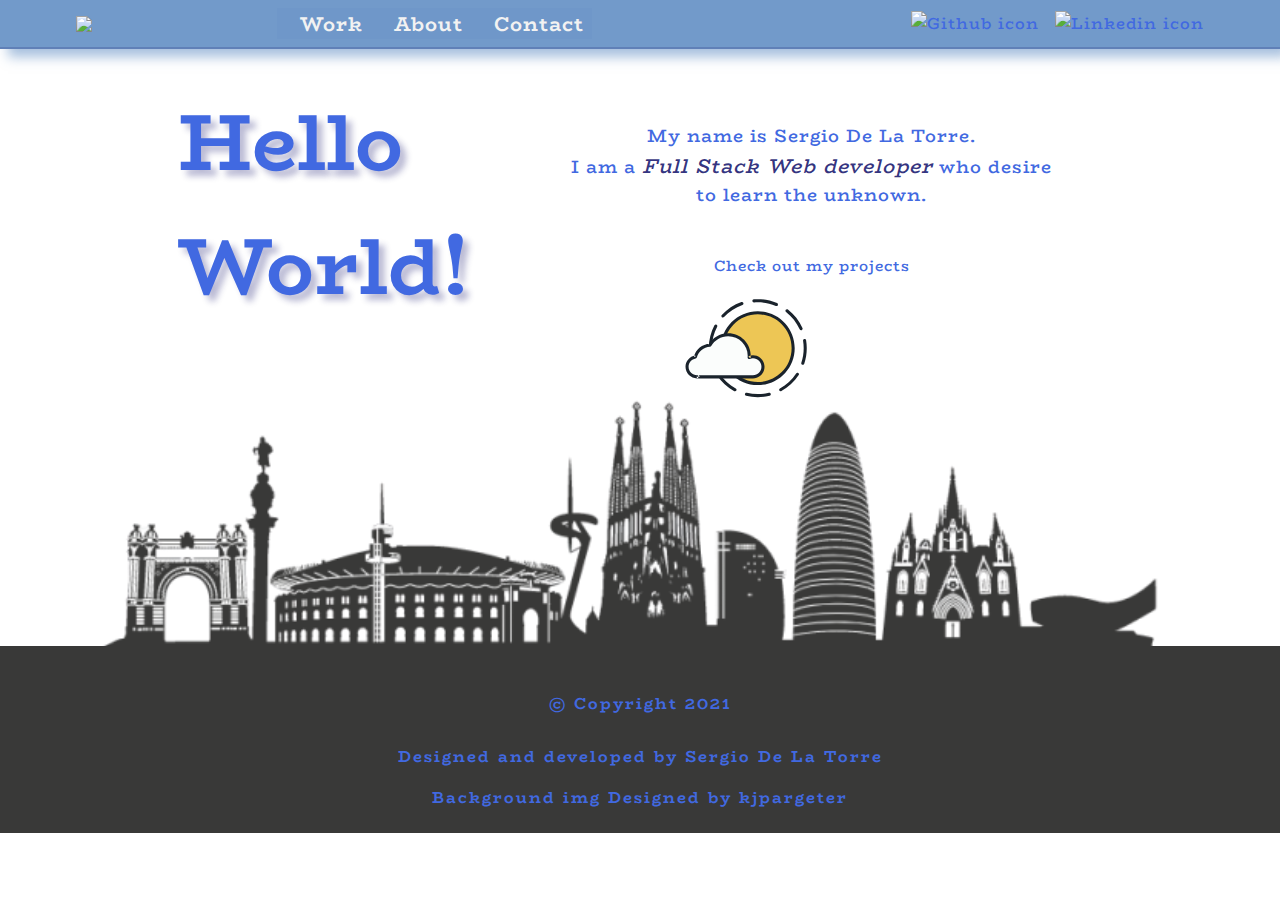
==== commit 82020cd1: "Styling" ====
--- a/index.html
+++ b/index.html
@@ -3,31 +3,27 @@
   <head>
     <meta charset="UTF-8" />
     <meta name="viewport" content="width=device-width, initial-scale=1" />
-    <title>Sergio De La Torre - Portfolio</title>
     <meta
       name="description"
       content="Portfolio build with HTML, CSS & JavaScript"
     />
     <meta name="author" content="Sergio De La Torre" />
+    <title>Sergio De La Torre - Portfolio</title>
+    <!--<link rel="stylesheet" href="css/styles.production.css" type="text/css" />-->
+    <link rel="stylesheet" href="css/Normalize.css" />
     <link rel="shortcut icon" href="img/fav_eye_fav.png" type="image/x-icon" />
-    <!--<link rel="stylesheet" href="css/Normalize.css" />-->
-    <!--<link rel="stylesheet" href="css/styles.production.css" type="text/css" />-->
     <link
       href="https://fonts.googleapis.com/css2?family=BioRhyme&display=swap"
       rel="stylesheet"
     />
     <link rel="stylesheet" href="css/styles.css" />
-    <!-- <link href="http://www.freepik.com">Background Designed by kjpargeter / Freepik</link>  -->
   </head>
   <body>
     <!-- ########## HEADER ########## -->
     <header class="main-header">
       <!-- This is my logo -->
-      <h1>
-        <a
-          title=" Sergio De La Torre - FullStack Developer"
-          href="https://delatorre-23.github.io/Portfolio/"
-        >
+      <h1 class="h1Logo">
+        <a title=" Sergio De La Torre - FullStack Developer" href="/index.html">
           <img
             class="img-header"
             src="assets/img/fav_eye_log_dwlav.png"
@@ -1780,7 +1776,12 @@
     <!-- ########## FOOTER ########## -->
     <footer class="page-footer">
       <p>© Copyright 2021</p>
-      <p>Designed and developed by Sergio De La Torre</p>
+      <a href="https://github.com/DeLaTorre-23">
+        <p>Designed and developed by Sergio De La Torre</p>
+      </a>
+      <a href="http://www.freepik.com/kjpargeter">
+        <p>Background img Designed by kjpargeter</p>
+      </a>
     </footer>
     <!-- End of Footer -->
 
--- a/css/styles.css
+++ b/css/styles.css
@@ -31,6 +31,7 @@
 
   /* <a href="http://www.freepik.com">Background Designed by kjpargeter / Freepik</a> */
   background-image: url("../assets/img/3.jpg");
+  /* background-color: rgb(242, 242, 242);*/
   font-family: "BioRhyme", sans-serif, helvetica;
   font-weight: var(--main-font-weight);
   font-size: var(--main-font-size);
@@ -51,29 +52,29 @@
 /* ######## HEADER ######## */
 
 .main-header {
-  display: -webkit-box;
-  display: -ms-flexbox;
   display: flex;
   -webkit-box-orient: horizontal;
   -webkit-box-direction: normal;
   -ms-flex-direction: row;
   flex-flow: row nowrap;
-  width: 90%;
-  padding: 2px;
-  margin: 1em 5%;
+  padding: 8px;
   -webkit-box-align: center;
   -ms-flex-align: center;
   justify-content: space-around;
   align-items: center;
-  background-color: rgba(230, 230, 250, 0.5);
-  border: 3px solid lavender;
-  box-shadow: 0.8em 0.8em 0.5em lavender;
-  border-radius: 23px;
-  margin-bottom: 50px;
+  background-color: rgba(79, 129, 189, 0.8);
+  border-bottom: 2px solid rgba(25, 25, 112, 0.2);
+  box-shadow: 0.5em 0.5em 0.7em rgba(79, 129, 189, 0.5);
+  margin-bottom: 23px;
+}
+
+.h1Logo {
+  font-size: 0px;
+  margin: 0px 0px;
 }
 
 .img-header {
-  width: 60%;
+  width: 70%;
   height: 60%;
   transition: all 0.4s ease;
   transform: scale(1);
@@ -98,13 +99,19 @@
   flex-flow: row nowrap;
   justify-content: space-between;
   align-items: center;
+  color: white;
+  background-color: rgba(79, 129, 189, 0.3);
 }
 
 .navigation-list li {
   display: inline-block;
   margin-left: 15px;
-  font-size: 18px;
+  font-size: 20px;
   font-weight: bold;
+}
+
+.navigation-list__item {
+  color: rgb(242, 242, 242);
 }
 
 .navigation-list__item--active {
@@ -140,6 +147,7 @@
 
 .hello-container h4 {
   font-size: 80px;
+  color: #4169e1;
   text-shadow: 0.08em 0.08em 0.08em rgba(25, 25, 112, 0.3);
 }
 
@@ -155,12 +163,13 @@
   font-size: 18px;
   padding: 50px;
   padding-left: 100px;
+  color: #4169e1;
 }
 
 #intro-span {
   font-style: italic;
-  font-weight: bold;
   font-size: 20px;
+  color: rgba(25, 25, 112, 0.9);
 }
 
 .link-git-profile {
@@ -170,18 +179,16 @@
   /*width: 66%;*/
 }
 
+.link-git-profile:hover {
+  color: rgba(25, 25, 112, 0.9);
+  transition: all 0.3s;
+}
+
 .animation-container {
   display: flex;
   justify-content: center;
-
-  position: relative;
-  top: -60px;
-}
-
-.hi-container {
-  display: flex;
-  flex-direction: column;
-  justify-content: flex-start;
+  margin-bottom: -92px;
+  margin-top: -76px;
 }
 
 h1 {
@@ -210,28 +217,35 @@
 a:hover,
 a:focus {
   text-decoration: none;
-}
-
+  color: rgba(25, 25, 112, 0.6);
+  transition: all 0.5s;
+  font-weight: bold;
+  -webkit-transition: all 0.3s;
+  -o-transition: all 0.3s;
+}
+/*
 a:visited {
-  color: var(--secondary-color);
+  color: white;
 }
 
 a:active {
   color: var(--terciary-color);
 }
+*/
 
 button,
 .button-cv {
   margin: 10px;
   padding: 10px;
-  background-color: var(--secondary-color);
-  color: var(--text-secondary-color);
+  background-color: 4px solid rgb(79, 129, 189);
+  color: rgb(79, 129, 189);
   text-decoration: none;
   font-family: inherit;
   letter-spacing: 2px;
   border-radius: 7px;
-  border: 3px solid var(--text-primary-color);
-  border-bottom: 3px solid rgba(25, 25, 112, 0.3);
+  font-weight: bold;
+  border: 3px solid rgb(79, 129, 189);
+  transition: all 0.5s;
 }
 
 button:hover,
@@ -242,15 +256,17 @@
   -webkit-transform: scale(1.1, 1.1);
   -ms-transform: scale(1.1, 1.1);
   transform: scale(1.1, 1.1);
-  opacity: 0.8;
   -webkit-transition: all 0.3s;
   -o-transition: all 0.3s;
   transition: all 0.3s;
+  color: white;
+  border: 2px solid var(--primary-color);
+  background-color: var(--primary-color);
 }
 
 button:active,
 .button-cv:active {
-  color: var(--dark-color);
+  color: rgb(79, 129, 189);
 }
 
 /* ########  SVG ########*/
@@ -259,8 +275,8 @@
   justify-content: center;
   text-align: center;
   position: relative;
-  z-index: 0;
-  width: 85%;
+  z-index: -30;
+  width: 100%;
 }
 
 svg {
@@ -360,8 +376,8 @@
 
 .profile-portrait {
   width: 90%;
-  border-radius: 23%;
-  box-shadow: 0.8em 0.8em 0.8em rgba(25, 25, 112, 0.3);
+  border-radius: 2%;
+  box-shadow: 0.5em 0.5em 0.5em rgba(79, 129, 189, 0.5);
 }
 
 .about-introduction {
@@ -370,11 +386,16 @@
   width: 80%;
 }
 
+.text-container {
+  color: var(--primary-color);
+}
+
 .skills-table {
   width: 550px;
   padding: 5px;
   margin-top: 40px;
-  border: 4px solid var(--border-primary-color);
+  color: var(--primary-color);
+  border: 4px solid rgb(79, 129, 189);
   border-radius: 7px;
   text-align: center;
   margin-bottom: 30px;
@@ -382,6 +403,7 @@
 
 .skills-table th {
   padding: 10px 15px;
+  color: rgba(25, 25, 112, 0.8);
 }
 
 .wrap-button {
@@ -400,10 +422,14 @@
   width: 500px;
   margin-bottom: 30px;
   z-index: 2;
-}
+  color: white;
+  border: 2px solid var(--primary-color);
+  background-color: var(--primary-color);
+}
+/*
 .button-cv:visited {
   color: white;
-}
+}*/
 
 /* ########  Work.html / GRID ######## */
 
@@ -438,12 +464,27 @@
 
 .text-project {
   margin-bottom: 15px;
+  color: var(--primary-color);
 }
 
 .project-wrapper__text-title {
   margin-bottom: 10px;
   font-size: x-large;
   text-shadow: 0.08em 0.08em 0.08em rgba(25, 25, 112, 0.3);
+  color: rgba(25, 25, 112, 0.8);
+}
+
+.cta-btn {
+  border: 2px solid rgba(25, 25, 112, 0.8);
+  color: rgba(25, 25, 112, 0.8);
+  transition: all 0.5s;
+  font-weight: bold;
+}
+
+.cta-btn:hover {
+  color: white;
+  border: 2px solid var(--primary-color);
+  background-color: var(--primary-color);
 }
 
 .project-wrapper__image {
@@ -479,6 +520,8 @@
   font-weight: var(--main-font-weight);
   margin-top: 23px;
   margin-bottom: 50px;
+  text-shadow: 0.08em 0.08em 0.08em rgba(25, 25, 112, 0.3);
+  color: rgba(25, 25, 112, 0.8);
 }
 
 .info h4 {
@@ -488,6 +531,7 @@
 #link-contact {
   display: flex;
   flex-direction: row;
+  margin-bottom: 50px;
 }
 
 #link-contact p {
@@ -515,14 +559,14 @@
 }
 
 #contact-form input {
-  border: 3px solid var(--border-primary-color);
+  border: 3px solid rgba(79, 129, 789, 0.6);
   box-shadow: -1px solid var(--dark-color);
   width: 500px;
   height: 32px;
 }
 
 #contact-form textarea {
-  border: 4px solid lavender;
+  border: 3px solid rgba(79, 129, 789, 0.6);
   -webkit-box-shadow: -1px solid #000;
   box-shadow: -1px solid #000;
   width: 500px;
@@ -536,28 +580,42 @@
   margin-left: 12px;
   width: 480px;
   padding: 5px;
+  color: white;
+  border: 2px solid var(--primary-color);
+  background-color: var(--primary-color);
 }
 
 /* ######## FOOTER ######## */
 
 .page-footer {
   clear: both;
-  display: -webkit-box;
-  display: -ms-flexbox;
   display: flex;
   -webkit-box-orient: vertical;
   -webkit-box-direction: normal;
   -ms-flex-direction: column;
   flex-direction: column;
   text-align: center;
-  margin-bottom: 15px;
+  padding-top: 25px;
+  padding-bottom: 15px;
   font-weight: 700;
   letter-spacing: 2px;
-  color: #6a5acd;
-}
-
-.page-footer p {
-  margin-bottom: 10px;
+  color: #4169e1;
+  background-color: rgb(57, 57, 56);
+  /*border-top: 2px solid rgba(25, 25, 112, 0.2);*/
+}
+
+.indexFooter {
+  margin-top: -73px;
+}
+
+.page-footer > p {
+  margin: 20px;
+}
+
+.page-footer a:hover {
+  text-shadow: #f9af5e 0.5px 0.7px 28px;
+  color: #4169e1;
+  transition-duration: 0.2s;
 }
 
 .social-media {
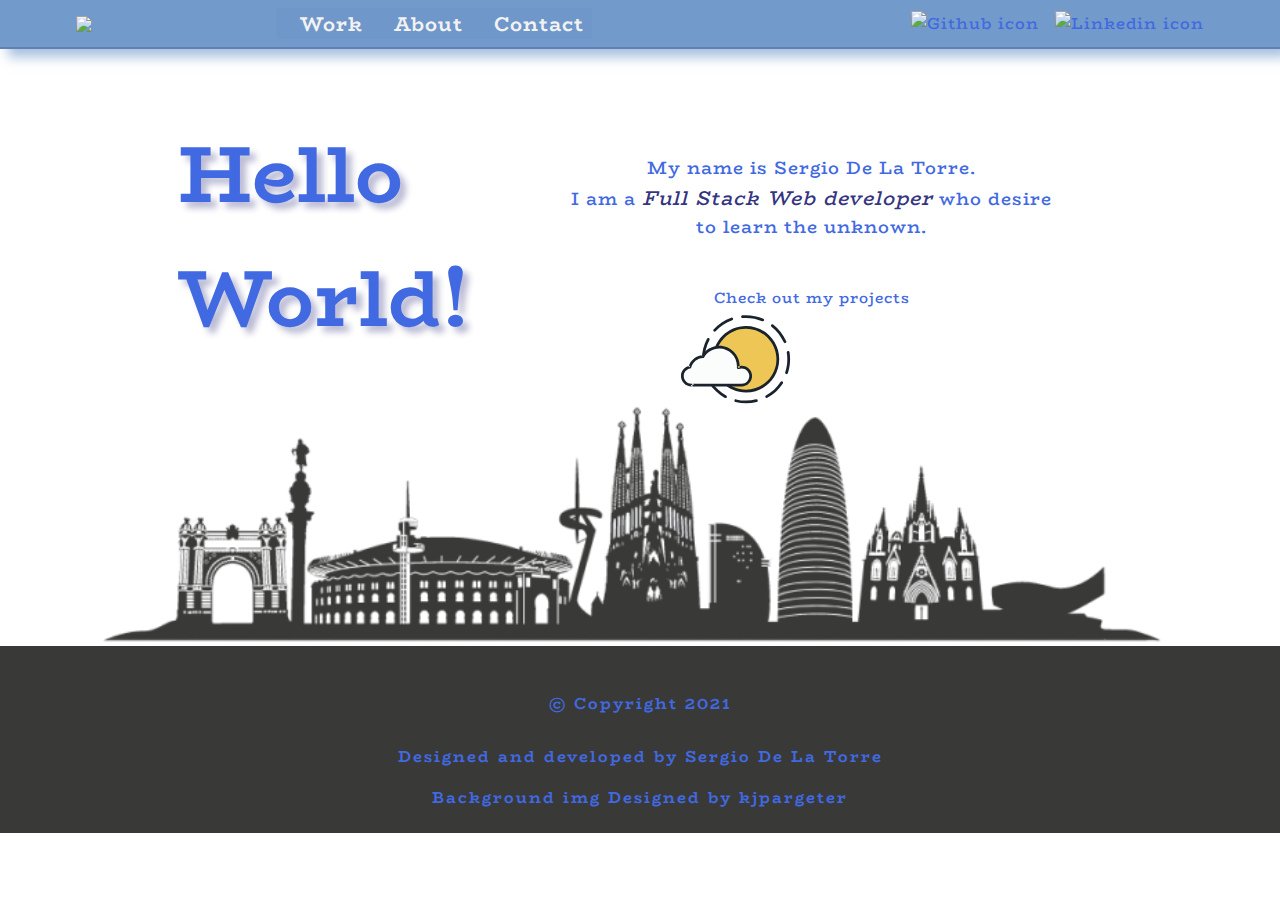
==== commit 1637d172: "Styling svg position" ====
--- a/index.html
+++ b/index.html
@@ -23,7 +23,7 @@
     <header class="main-header">
       <!-- This is my logo -->
       <h1 class="h1Logo">
-        <a title=" Sergio De La Torre - FullStack Developer" href="/index.html">
+        <a title=" Sergio De La Torre - FullStack Developer" href="index.html">
           <img
             class="img-header"
             src="assets/img/fav_eye_log_dwlav.png"
--- a/css/styles.css
+++ b/css/styles.css
@@ -1,19 +1,5 @@
 /* ######## VARIABLES ######## */
-
-/* ######## GENERAL STYLES ######## */
-
 * {
-  text-decoration: none;
-  margin: 0;
-  padding: 0;
-  border: 0;
-  -webkit-box-sizing: border-box;
-  box-sizing: border-box;
-  list-style-type: none;
-  vertical-align: baseline;
-}
-
-body {
   --primary-color: #4169e1;
   --secondary-color: #6a5acd;
   --terciary-color: #05676e;
@@ -27,9 +13,22 @@
   --sun3-color: #f76414;
   --main-font-weight: 500;
   --tittle-font-weight: 700;
-  --main-font-size: 16px;
-
-  /* <a href="http://www.freepik.com">Background Designed by kjpargeter / Freepik</a> */
+  --main-font-size: 1em;
+}
+
+/* ######## GENERAL STYLES ######## */
+
+* {
+  text-decoration: none;
+  margin: 0;
+  padding: 0;
+  border: 0;
+  -webkit-box-sizing: border-box;
+  box-sizing: border-box;
+  list-style-type: none;
+}
+
+body {
   background-image: url("../assets/img/3.jpg");
   /* background-color: rgb(242, 242, 242);*/
   font-family: "BioRhyme", sans-serif, helvetica;
@@ -41,6 +40,7 @@
 
 .main-wrap {
   width: 100%;
+  margin-top: 55px;
   margin-bottom: 20px;
 }
 
@@ -133,7 +133,7 @@
   align-items: center;
   width: 100%;
   margin: 0 auto;
-  margin-top: 23px;
+  margin-top: 30px;
   max-width: 1250px;
 }
 
@@ -153,6 +153,7 @@
 
 .hello-title {
   justify-content: flex-start;
+  z-index: -20000;
 }
 
 .intro-container {
@@ -187,8 +188,8 @@
 .animation-container {
   display: flex;
   justify-content: center;
-  margin-bottom: -92px;
-  margin-top: -76px;
+  margin-bottom: -67px;
+  margin-top: -88px;
 }
 
 h1 {
@@ -276,7 +277,7 @@
   text-align: center;
   position: relative;
   z-index: -30;
-  width: 100%;
+  width: 90%;
 }
 
 svg {
@@ -331,7 +332,7 @@
 
 .cloud-front {
   animation: 30s cloud-move infinite alternate linear;
-  z-index: 1;
+  z-index: 10;
 }
 
 @keyframes cloud-move-reverse {
@@ -359,7 +360,7 @@
   align-items: center;
   width: 100%;
   margin: 0 auto;
-  margin-top: 23px;
+  margin-top: 45px;
   max-width: 1250px;
 }
 
@@ -368,10 +369,13 @@
   justify-content: center;
   width: 90%;
   justify-content: space-between;
+  margin-bottom: 10px;
+  margin-top: 6px;
 }
 
 .img-container {
   width: 90%;
+  margin-top: 20px;
 }
 
 .profile-portrait {
@@ -500,15 +504,14 @@
 /* ########  Contact.html ######## */
 
 .contact-wrap {
-  display: -webkit-box;
-  display: -ms-flex-box;
   display: flex;
   flex-direction: column;
   justify-content: center;
   align-items: center;
   width: 100%;
   margin: 0 auto;
-  margin-top: 23px;
+  margin-top: 60px;
+  margin-bottom: 20px;
   max-width: 1250px;
 }
 
@@ -549,8 +552,6 @@
 }
 
 #contact-form .standard-label {
-  display: -webkit-box;
-  display: -ms-flexbox;
   display: flex;
   -webkit-box-align: end;
   -ms-flex-align: end;
@@ -604,10 +605,6 @@
   /*border-top: 2px solid rgba(25, 25, 112, 0.2);*/
 }
 
-.indexFooter {
-  margin-top: -73px;
-}
-
 .page-footer > p {
   margin: 20px;
 }
